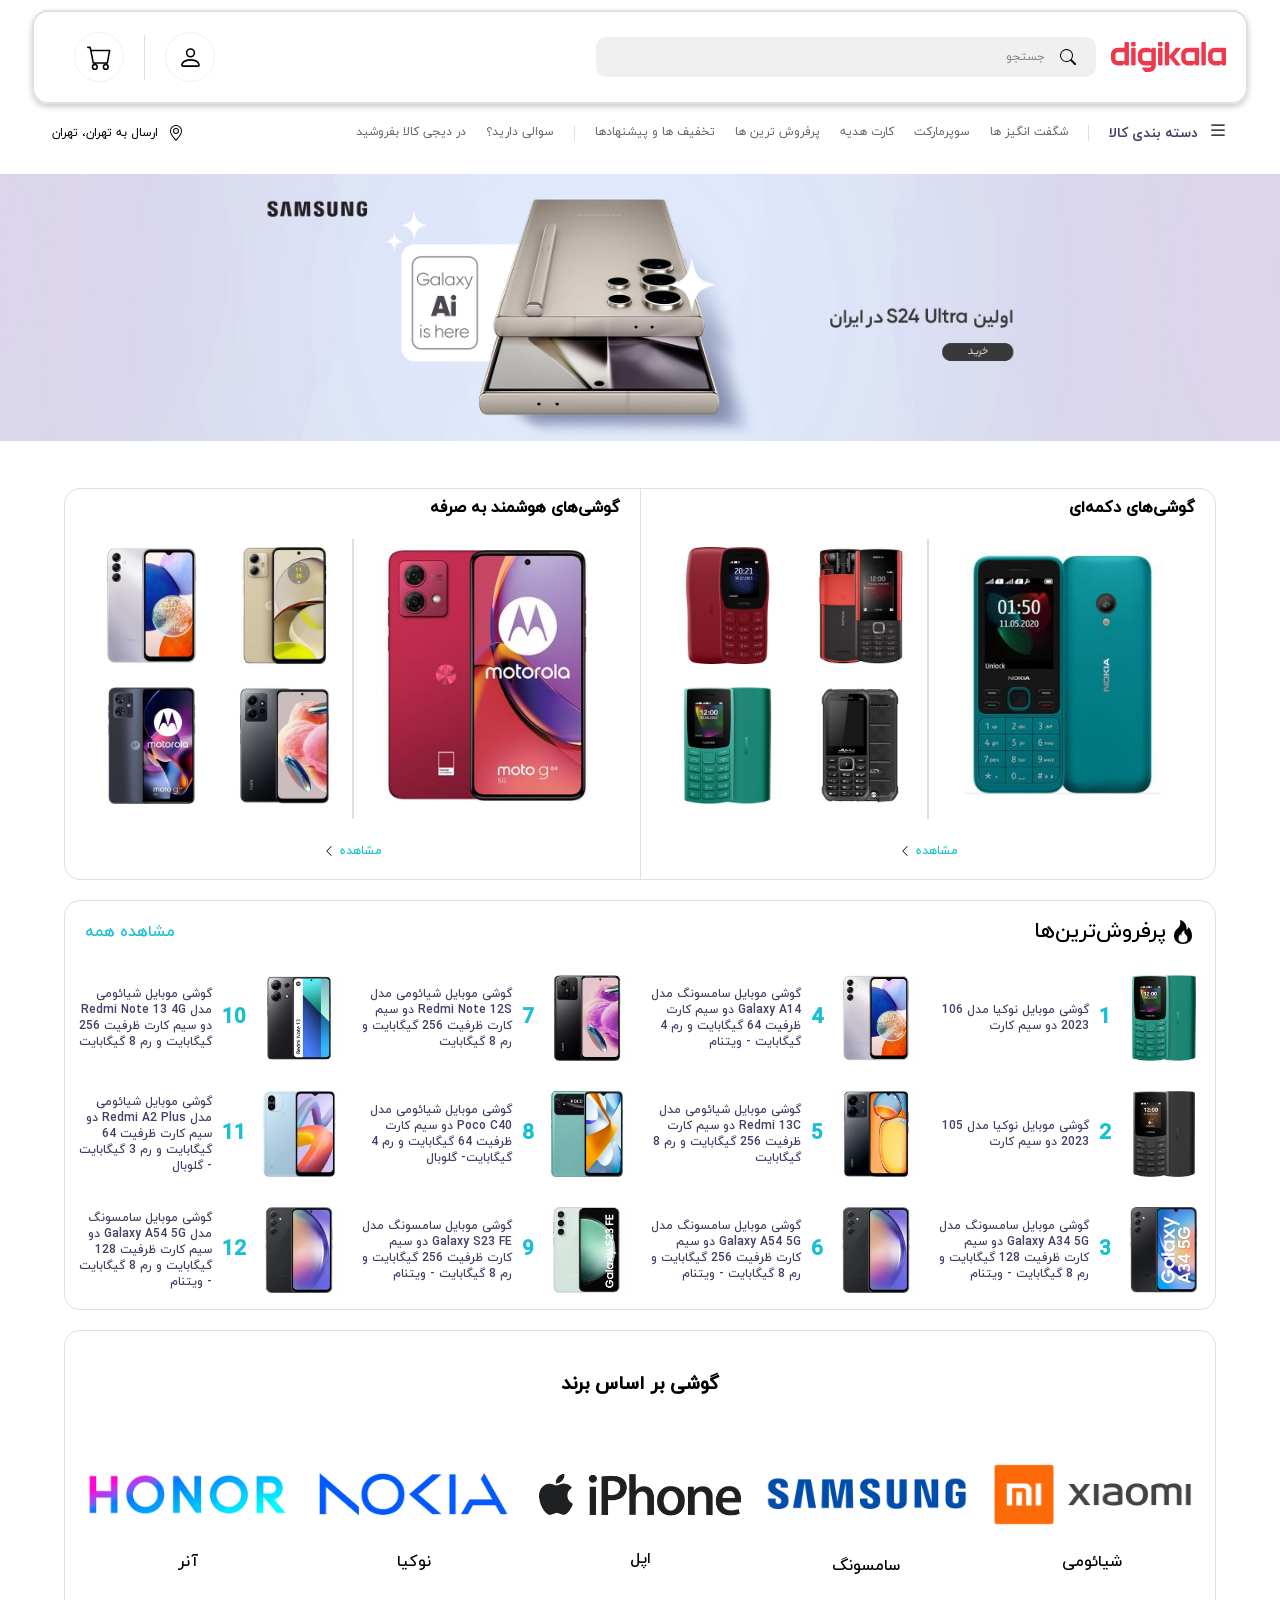
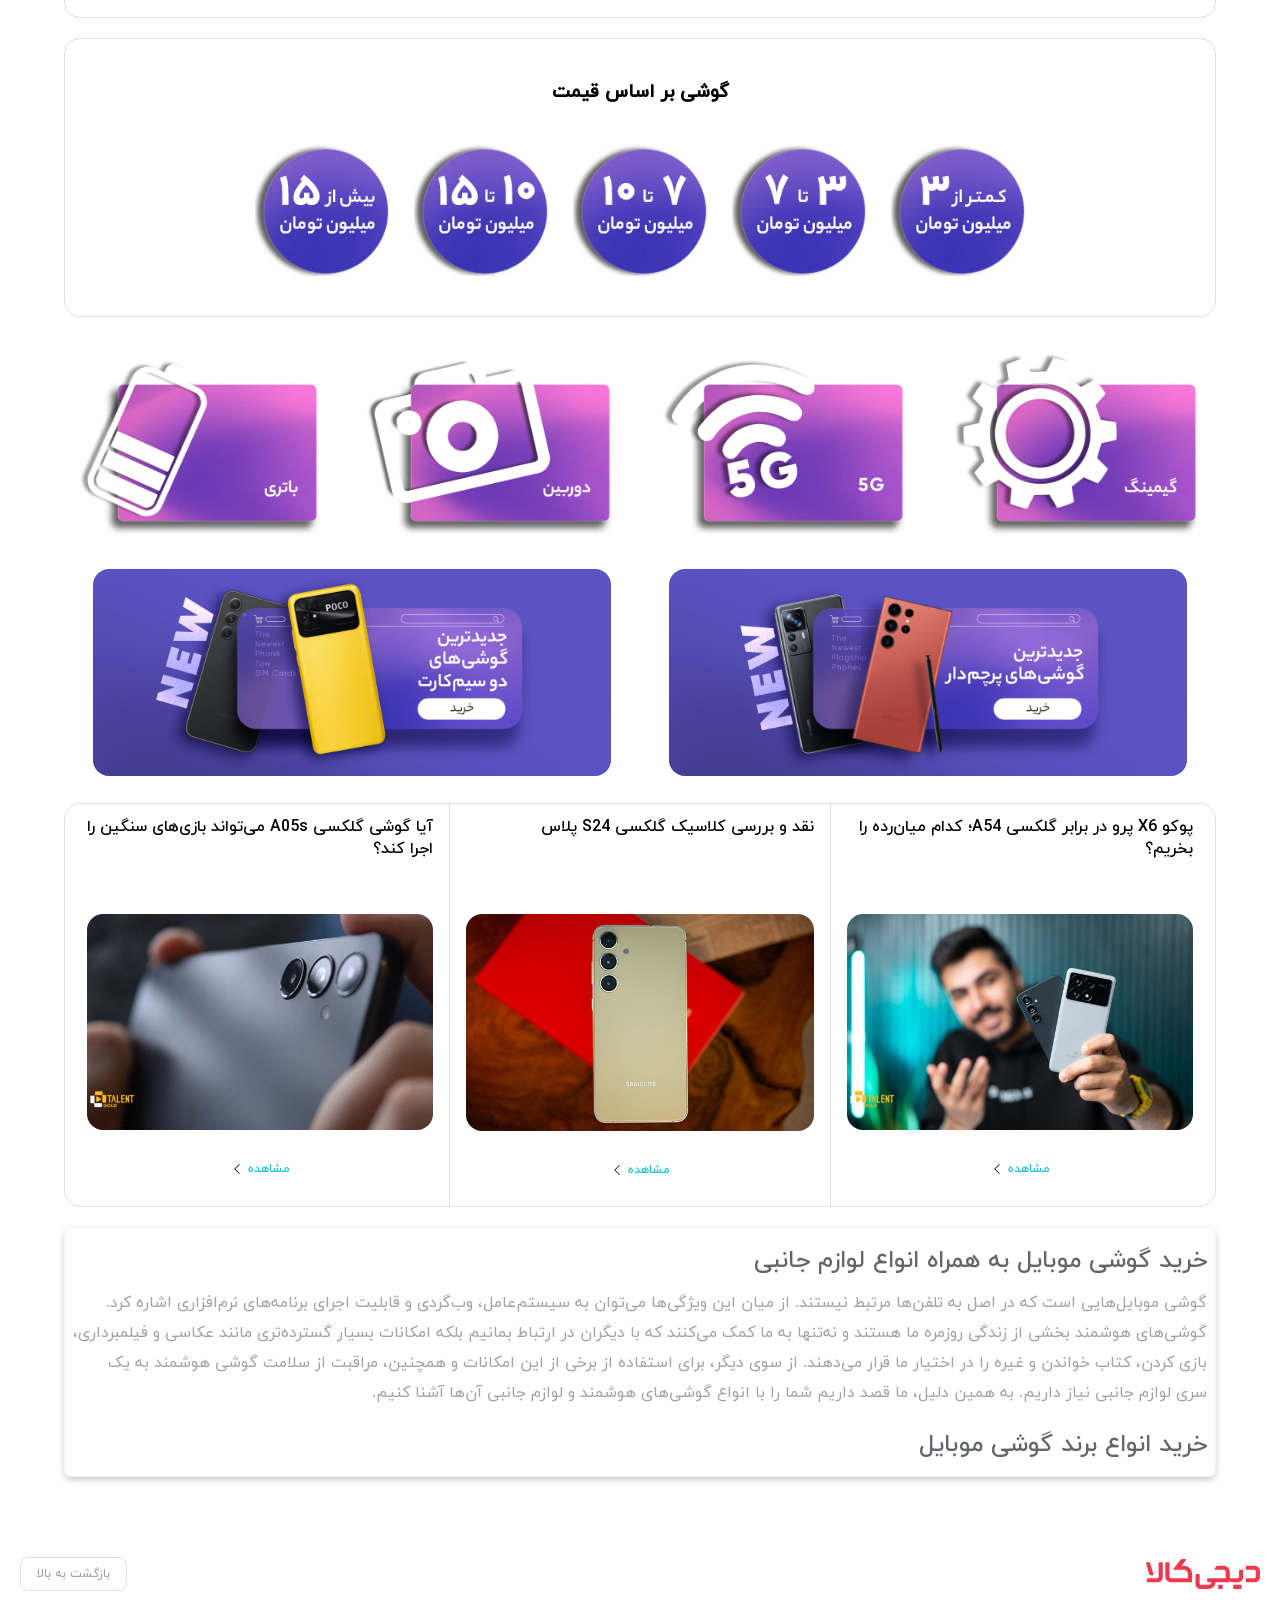
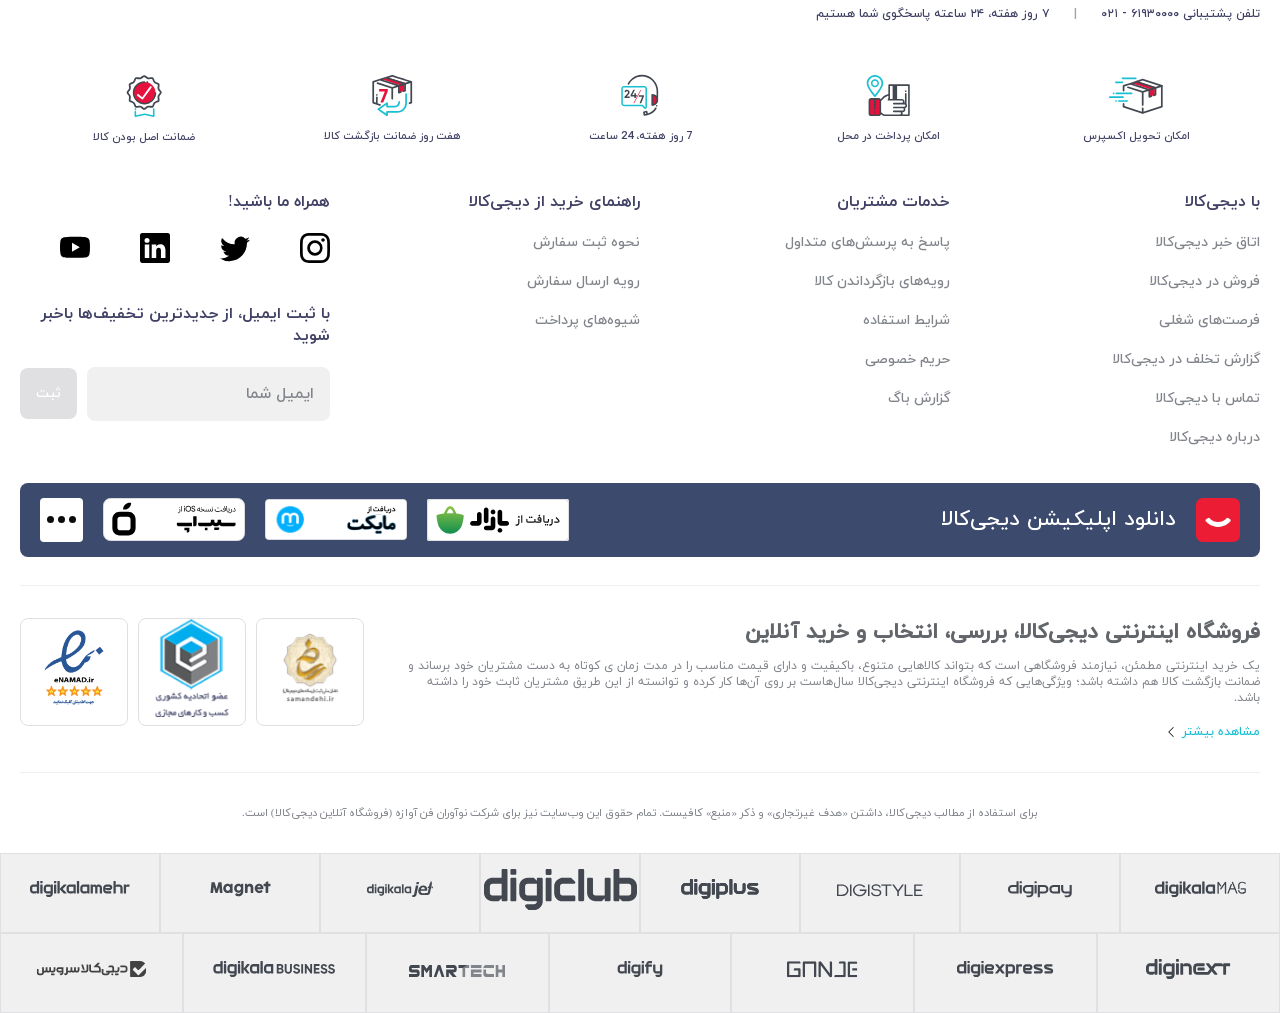
==== mobile.html @ 077147b7 "init" ====
<!DOCTYPE html>
<html lang="fa-IR" dir="rtl">
<head>
    <meta charset="UTF-8">
    <meta http-equiv="X-UA-Compatible" content="IE=edge">
    <meta name="viewport" content="width=device-width, initial-scale=1.0">
    <title>Mobile</title>
    <link rel="stylesheet" href="mobile-style.css">
</head>
<body>
    <!-- header -->
    <div class="header">
        <div class="header-top">
            <div class="header-top-right">
                <div class="header-top-right-logobox">
                    <img src="images/logo-banner/logo.svg" alt="">
                </div>
                <div class="header-top-right-searchbox">
                    <img src="images/icons/search.svg" alt="">
                    <span>جستجو</span>
                </div>
            </div>
            <div class="header-top-left">
                <a href="#">
                    <img src="images/icons/person.svg" alt="">
                    <span id="header-top-account">حساب</span>
                </a>
                <span></span>
                <a href="#">
                    <img src="images/icons/cart.svg" alt="">
                    <span id="header-top-cart">سبد</span>
                </a>
            </div>
        </div>

        <div class="header-bottom">
            <div class="header-bottom-right">
                <a href="#" id="header-grouping">
                    <div>
                        <img src="images/icons/list.svg" alt="">
                    </div>
                    دسته بندی کالا
                </a>
                <div class="line-divide"></div>
                <a href="#">شگفت انگیز ها</a>
                <a href="#">سوپرمارکت</a>
                <a href="#">کارت هدیه</a>
                <a href="#">پرفروش ترین ها</a>
                <a href="#">تخفیف ها و پیشنهادها</a>
                <div class="line-divide"></div>
                <a href="#">سوالی دارید؟</a>
                <a href="#">در دیجی کالا بفروشید</a>
                <div class="grouping-commodity-box">
                    <div class="grouping-commodity-right">
                        <a href="mobile-page/mobile.html" id="commodity-right">موبایل</a>
                        <a href="#">کالای دیجیتال</a>
                        <a href="#">خانه و آشپزخانه</a>
                        <a href="#">لوازم خانكى برقى</a>
                        <a href="#">مد وپوشاك</a>
                        <a href="#">زيبايى وسلامت</a>
                        <a href="#">كارت هديه</a>
                        <a href="#">كالاهاى سوپرماركتى</a>
                        <a href="#">كتاب، لوازم تحرير وهنر</a>
                        <a href="#">اسباب بازی، كودک و نوزاد</a>
                        <a href="#">ابزار آلات و تجهیزات</a>
                        <a href="#">خودرو و موتور سیکلت</a>
                        <a href="#">ورزش و سفر</a>
                        <a href="#">محصولات بومی و محلی</a>
                    </div>
                    <div class="grouping-commodity-left">
                        <a href="#" class="commodity-more">
                            همه محصولات موبایل
                            <img src="images/icons/chevron-left.svg" alt="">
                        </a>
                        <div class="commodity-full">
                            <div class="commodity-column">
                                <div class="commodity">
                                    <a href="#" class="commodity-title">
                                        برند های مختلف گوشی
                                        <img src="images/icons/chevron-left.svg" alt="">
                                    </a>
                                    <a href="#" class="commodity-caption">گوشی آیفون</a>
                                    <a href="#" class="commodity-caption">گوشی سامسونگ</a>
                                    <a href="#" class="commodity-caption">گوشی شیائومی</a>
                                    <a href="#" class="commodity-caption">گوشی نوکیا</a>
                                    <a href="#" class="commodity-caption">گوشی ریلمی</a>
                                    <a href="#" class="commodity-caption">گوشی آنر</a>
                                    <a href="#" class="commodity-caption">گوشی موتورولا</a>
                                    <a href="#" class="commodity-caption">گوشی ناتینگ فون</a>
                                    <a href="#" class="commodity-caption">گوشی جی پلاس</a>
                                    <a href="#" class="commodity-caption">گوشی هواوی</a>
                                    <a href="#" class="commodity-caption">گوشی جی ال ایکس</a>
                                    <a href="#" class="commodity-caption">گوشی داریا</a>
                                    <a href="#" class="commodity-caption">گوشی گوگل</a>
                                    <a href="#" class="commodity-caption">گوشی اوپو</a>
                                    <a href="#" class="commodity-caption">گوشی ارد</a>
                                    <a href="#" class="commodity-caption">گوشی وان پلاس</a>
                                    <a href="#" class="commodity-caption">گوشی رنسو</a>
                                </div>
                            </div>
                            <div class="commodity-column">
                                <div class="commodity">
                                    <a href="#" class="commodity-title">
                                        گوشی بر اساس قیمت
                                        <img src="images/icons/chevron-left.svg" alt="">
                                    </a>
                                    <a href="#" class="commodity-caption">گوشی موبایل ارزان</a>
                                    <a href="#" class="commodity-caption">گوشی موبایل قسطی</a>
                                    <a href="#" class="commodity-caption">گوشی تا 2 میلیون</a>
                                    <a href="#" class="commodity-caption">گوشی تا 5 میلیون</a>
                                    <a href="#" class="commodity-caption">گوشی تا 7 میلیون</a>
                                    <a href="#" class="commodity-caption">گوشی تا 15 میلیون</a>
                                    <a href="#" class="commodity-caption">گوشی بالای 15 میلیون</a>
                                </div>
                                <div class="commodity">
                                    <a href="#" class="commodity-title">
                                        گوشی بر اساس عملکرد
                                        <img src="images/icons/chevron-left.svg" alt="">
                                    </a>
                                    <a href="#" class="commodity-caption">گوشی گیمینگ</a>
                                    <a href="#" class="commodity-caption">گوشی 5G</a>
                                    <a href="#" class="commodity-caption">گوشی دکمه ای</a>
                                    <a href="#" class="commodity-caption">گوشی ضد آب</a>
                                    <a href="#" class="commodity-caption">گوشی مناسب عکاسی</a>
                                    <a href="#" class="commodity-caption">گوشی میان رده</a>
                                    <a href="#" class="commodity-caption">گوشی اقتصادی</a>
                                    <a href="#" class="commodity-caption">گوشی دانش آموزی</a>
                                    <a href="#" class="commodity-caption">گوشی پرچمدار</a>
                                    <a href="#" class="commodity-caption">گوشی دو سیمکارت</a>
                                </div>
                            </div>
                            <div class="commodity-column">
                                <div class="commodity">
                                    <a href="#" class="commodity-title">
                                        گوشی بر اساس حافظه داخلی
                                        <img src="images/icons/chevron-left.svg" alt="">
                                    </a>
                                    <a href="#" class="commodity-caption">گوشی تا  16 گیگابایت</a>
                                    <a href="#" class="commodity-caption">گوشی تا  32 گیگابایت</a>
                                    <a href="#" class="commodity-caption">گوشی تا  64 گیگابایت</a>
                                    <a href="#" class="commodity-caption">گوشی تا  128 گیگابایت</a>
                                    <a href="#" class="commodity-caption">گوشی تا  256 گیگابایت</a>
                                    <a href="#" class="commodity-caption">گوشی تا  1 ترابایت</a>
                                </div>
                                <div class="commodity">
                                    <a href="#" class="commodity-title">
                                        رزولوشن عکس
                                        <img src="images/icons/chevron-left.svg" alt="">
                                    </a>
                                    <a href="#" class="commodity-caption">گوشی تا  13 گیگابایت</a>
                                    <a href="#" class="commodity-caption">گوشی تا  16 گیگابایت</a>
                                    <a href="#" class="commodity-caption">گوشی تا  48 گیگابایت</a>
                                    <a href="#" class="commodity-caption">گوشی تا  64 گیگابایت</a>
                                    <a href="#" class="commodity-caption">گوشی تا  108 گیگابایت</a>
                                </div>
                            </div>
                        </div>
                    </div>
                </div>
            </div>
            <div class="header-bottom-left">
                <a href="#">
                    <img src="images/icons/geo-alt.svg" alt="">
                    <span>ارسال به تهران، تهران</span>
                </a>
            </div>
        </div>
    </div>
    <!-- top banner -->
    <div class="big-banner-box">
        <a href="#">
            <img src="mobile-images/banner-brands/banner.jpg" alt="">
        </a>
    </div>
    <!-- main content -->
    <div class="container">
        <div class="statistics-box">
            <div class="statistics statistics-right">
                <div class="statistics-title">
                    <h4>گوشی‌های دکمه‌ای</h4>
                </div>
                <div class="statistics-content">
                    <div class="statistics-full-item">
                        <a href="#" id="statistics-full-item">
                            <div class="statistics-items">
                                <img src="mobile-images/statistics/item1.jpg" alt="">
                            </div>
                        </a>
                    </div>
                    <div class="statistics-small-item">
                        <a href="#" id="statistics-small-item1">
                            <div class="statistics-items statistics-items-small-width">
                                <img src="mobile-images/statistics/item2.jpg" alt="">
                            </div>
                        </a>
                        <a href="#" id="statistics-small-item2">
                            <div class="statistics-items statistics-items-small-width">
                                <img src="mobile-images/statistics/item3.jpg" alt="">
                            </div>
                        </a>
                        <a href="#" id="statistics-small-item3">
                            <div class="statistics-items statistics-items-small-width">
                                <img src="mobile-images/statistics/item4.jpg" alt="">
                            </div>
                        </a>
                        <a href="#" id="statistics-small-item4">
                            <div class="statistics-items statistics-items-small-width">
                                <img src="mobile-images/statistics/item5.jpg" alt="">
                            </div>
                        </a>
                    </div>
                </div>
                <div class="seeall-box">
                    <a href="#">
                        مشاهده
                        <img src="images/icons/chevron-left.svg" alt="">
                    </a>
                </div>
            </div>
            <div class="statistics statistics-left">
                <div class="statistics-title">
                    <h4>گوشی‌های هوشمند به صرفه</h4>
                </div>
                <div class="statistics-content">
                    <div class="statistics-full-item">
                        <a href="#" id="statistics-full-item">
                            <div class="statistics-items">
                                <img src="mobile-images/statistics/item6.jpg" alt="">
                            </div>
                        </a>
                    </div>
                    <div class="statistics-small-item">
                        <a href="#" id="statistics-small-item1">
                            <div class="statistics-items statistics-items-small-width">
                                <img src="mobile-images/statistics/item7.jpg" alt="">
                            </div>
                        </a>
                        <a href="#" id="statistics-small-item2">
                            <div class="statistics-items statistics-items-small-width">
                                <img src="mobile-images/statistics/item8.jpg" alt="">
                            </div>
                        </a>
                        <a href="#" id="statistics-small-item3">
                            <div class="statistics-items statistics-items-small-width">
                                <img src="mobile-images/statistics/item9.jpg" alt="">
                            </div>
                        </a>
                        <a href="#" id="statistics-small-item4">
                            <div class="statistics-items statistics-items-small-width">
                                <img src="mobile-images/statistics/item10.jpg" alt="">
                            </div>
                        </a>
                    </div>
                </div>
                <div class="seeall-box">
                    <a href="#">
                        مشاهده
                        <img src="images/icons/chevron-left.svg" alt="">
                    </a>
                </div>
            </div>
        </div>

        <div class="onfire-box">
            <div class="onfire-top">
                <div class="onfire-title">
                    <img src="images/icons/fire.svg" alt="">
                    <p>پرفروش‌ترین‌ها</p>
                </div>
                <div class="onfire-seeall">
                    <a href="#">مشاهده همه</a>
                </div>
            </div>
            <div class="onfire-items-box">
                <div class="onfire-items-columns">
                    <div class="onfire-items">
                        <a href="products/product-nokia-2023-106.html">
                            <img src="mobile-images/onfire/item1.webp" alt="">
                            <span class="onfire-items-number"><b>1</b></span>
                            <span class="onfire-items-caption">گوشی موبایل نوکیا مدل 106 2023 دو سیم‌ کارت</span>
                        </a>
                    </div>
                    <div class="onfire-items">
                        <a href="products/product-nokia-2023-105.html">
                            <img src="mobile-images/onfire/item2.webp" alt="">
                            <span class="onfire-items-number"><b>2</b></span>
                            <span class="onfire-items-caption">گوشی موبایل نوکیا مدل 105 2023 دو سیم‌ کارت</span>
                        </a>
                    </div>
                    <div class="onfire-items">
                        <a href="products/product-galaxy-a34-5g.html">
                            <img src="mobile-images/onfire/item3.webp" alt="">
                            <span class="onfire-items-number"><b>3</b></span>
                            <span class="onfire-items-caption">گوشی موبایل سامسونگ مدل Galaxy A34 5G دو سیم کارت ظرفیت 128 گیگابایت و رم 8 گیگابایت - ویتنام</span>
                        </a>
                    </div>
                </div>
                <div class="onfire-items-columns">
                    <div class="onfire-items">
                        <a href="products/product-galaxy-a14.html">
                            <img src="mobile-images/onfire/item4.webp" alt="">
                            <span class="onfire-items-number"><b>4</b></span>
                            <span class="onfire-items-caption">گوشی موبایل سامسونگ مدل Galaxy A14 دو سیم کارت ظرفیت 64 گیگابایت و رم 4 گیگابایت - ویتنام</span>
                        </a>
                    </div>
                    <div class="onfire-items">
                        <a href="products/product-redmi-13c.html">
                            <img src="mobile-images/onfire/item5.webp" alt="">
                            <span class="onfire-items-number"><b>5</b></span>
                            <span class="onfire-items-caption">گوشی موبایل شیائومی مدل Redmi 13C دو سیم کارت ظرفیت 256 گیگابایت و رم 8 گیگابایت </span>
                        </a>
                    </div>
                    <div class="onfire-items">
                        <a href="products/product-galaxy-a54-5g.html">
                            <img src="mobile-images/onfire/item6.webp" alt="">
                            <span class="onfire-items-number"><b>6</b></span>
                            <span class="onfire-items-caption">گوشی موبایل سامسونگ مدل Galaxy A54 5G دو سیم کارت ظرفیت 256 گیگابایت و رم 8 گیگابایت - ویتنام</span>
                        </a>
                    </div>
                </div>
                <div class="onfire-items-columns">
                    <div class="onfire-items">
                        <a href="#">
                            <img src="mobile-images/onfire/item7.webp" alt="">
                            <span class="onfire-items-number"><b>7</b></span>
                            <span class="onfire-items-caption">گوشی موبایل شیائومی مدل Redmi Note 12S دو سیم کارت ظرفیت 256 گیگابایت و رم 8 گیگابایت</span>
                        </a>
                    </div>
                    <div class="onfire-items">
                        <a href="products/product-Redmi-Note-13-4G.html">
                            <img src="mobile-images/onfire/item8.webp" alt="">
                            <span class="onfire-items-number"><b>8</b></span>
                            <span class="onfire-items-caption">گوشی موبایل شیائومی مدل Poco C40 دو سیم کارت ظرفیت 64 گیگابایت و رم 4 گیگابایت- گلوبال</span>
                        </a>
                    </div>
                    <div class="onfire-items">
                        <a href="#">
                            <img src="mobile-images/onfire/item9.webp" alt="">
                            <span class="onfire-items-number"><b>9</b></span>
                            <span class="onfire-items-caption">گوشی موبایل سامسونگ مدل Galaxy S23 FE دو سیم کارت ظرفیت 256 گیگابایت و رم 8 گیگابایت - ویتنام</span>
                        </a>
                    </div>
                </div>
                <div class="onfire-items-columns">
                    <div class="onfire-items">
                        <a href="#">
                            <img src="mobile-images/onfire/item10.webp" alt="">
                            <span class="onfire-items-number"><b>10</b></span>
                            <span class="onfire-items-caption">گوشی موبایل شیائومی مدل Redmi Note 13 4G دو سیم کارت ظرفیت 256 گیگابایت و رم 8 گیگابایت</span>
                        </a>
                    </div>
                    <div class="onfire-items">
                        <a href="#">
                            <img src="mobile-images/onfire/item11.webp" alt="">
                            <span class="onfire-items-number"><b>11</b></span>
                            <span class="onfire-items-caption">گوشی موبایل شیائومی مدل Redmi A2 Plus دو سیم کارت ظرفیت 64 گیگابایت و رم 3 گیگابایت - گلوبال</span>
                        </a>
                    </div>
                    <div class="onfire-items">
                        <a href="#">
                            <img src="mobile-images/onfire/item12.webp" alt="">
                            <span class="onfire-items-number"><b>12</b></span>
                            <span class="onfire-items-caption">گوشی موبایل سامسونگ مدل Galaxy A54 5G دو سیم کارت ظرفیت 128 گیگابایت و رم 8 گیگابایت - ویتنام</span>
                        </a>
                    </div>
                </div>
            </div>
        </div>

        <div class="mobile-by">
            <div class="mb-title">
                <h3>گوشی بر اساس برند</h3>
            </div>
            <div class="mb-items-box">
                <div class="mb-items">
                    <a href="#">
                        <img src="mobile-images/mobile-by-brand/item1.png" alt="">
                        <p>شیائومی</p>
                    </a>
                </div>
                <div class="mb-items">
                    <a href="#">
                        <img src="mobile-images/mobile-by-brand/item2.png" alt="">
                        <p>سامسونگ</p>
                    </a>
                </div>
                <div class="mb-items">
                    <a href="#">
                        <img src="mobile-images/mobile-by-brand/item3.png" alt="">
                        <p>اپل</p>
                    </a>
                </div>
                <div class="mb-items">
                    <a href="#">
                        <img src="mobile-images/mobile-by-brand/item4.png" alt="">
                        <p>نوکیا</p>
                    </a>
                </div>
                <div class="mb-items">
                    <a href="#">
                        <img src="mobile-images/mobile-by-brand/item5.jpg" alt="">
                        <p>آنر</p>
                    </a>
                </div>
            </div>
        </div>

        <div class="mobile-by">
            <div class="mb-title">
                <h3>گوشی بر اساس قیمت</h3>
            </div>
            <div class="mb-items-box">
                <div class="mb-items mbp-items">
                    <a href="#">
                        <img src="mobile-images/mobile-by-price/item1.jpg" alt="">
                    </a>
                </div>
                <div class="mb-items mbp-items">
                    <a href="#">
                        <img src="mobile-images/mobile-by-price/item2.jpg" alt="">
                    </a>
                </div>
                <div class="mb-items mbp-items">
                    <a href="#">
                        <img src="mobile-images/mobile-by-price/item3.jpg" alt="">
                    </a>
                </div>
                <div class="mb-items mbp-items">
                    <a href="#">
                        <img src="mobile-images/mobile-by-price/item4.jpg" alt="">
                    </a>
                </div>
                <div class="mb-items mbp-items">
                    <a href="#">
                        <img src="mobile-images/mobile-by-price/item5.jpg" alt="">
                    </a>
                </div>
            </div>
        </div>

        <div class="mobile-by-property">
            <a href="#">
                <img src="mobile-images/mobile-by-property/item1.jpg" alt="">
            </a>
            <a href="#">
                <img src="mobile-images/mobile-by-property/item2.jpg" alt="">
            </a>
            <a href="#">
                <img src="mobile-images/mobile-by-property/item3.jpg" alt="">
            </a>
            <a href="#">
                <img src="mobile-images/mobile-by-property/item4.jpg" alt="">
            </a>
        </div>  

        <div class="medium-banner-box">
            <a href="#" class="medium-banner" id="medium-banner1">
                <div>
                    <img src="mobile-images/banner-brands/medium-banner1.jpg" alt="">
                </div>
            </a>
            <a href="#" class="medium-banner" id="medium-banner2">
                <div>
                    <img src="mobile-images/banner-brands/medium-banner2.jpg" alt="">
                </div>
            </a>
        </div>

        <div class="video-box">
            <div class="video-column video-column-right">
                <div class="video-title">
                    <p>پوکو X6 پرو در برابر گلکسی A54؛ کدام میان‌رده را بخریم؟</p>
                </div>
                <div class="video">
                    <a href="#">
                        <img src="mobile-images/banner-brands/small-banner1.jpg" alt="">
                    </a>
                </div>
                <div class="seeall-box">
                    <a href="#">
                        مشاهده
                        <img src="images/icons/chevron-left.svg" alt="">
                    </a>
                </div>
            </div>
            <div class="video-column">
                <div class="video-title">
                    <p>نقد و بررسی کلاسیک گلکسی S24 پلاس</p>
                </div>
                <div class="video">
                    <a href="#">
                        <img src="mobile-images/banner-brands/small-banner2.jpg" alt="">
                    </a>
                </div>
                <div class="seeall-box">
                    <a href="#">
                        مشاهده
                        <img src="images/icons/chevron-left.svg" alt="">
                    </a>
                </div>
            </div>
            <div class="video-column video-column-left">
                <div class="video-title">
                    <p>آیا گوشی گلکسی A05s می‌تواند بازی‌های سنگین را اجرا کند؟</p>
                </div>
                <div class="video">
                    <a href="#">
                        <img src="mobile-images/banner-brands/small-banner3.jpg" alt="">
                    </a>
                </div>
                <div class="seeall-box">
                    <a href="#">
                        مشاهده
                        <img src="images/icons/chevron-left.svg" alt="">
                    </a>
                </div>
            </div>
        </div>

        <div class="buy-mobile-tip">
            <h2>خرید گوشی موبایل به همراه انواع لوازم جانبی</h2>
            <p>گوشی موبایل‌هایی است که در اصل به تلفن‌ها مرتبط نیستند. از میان این ویژگی‌ها می‌توان به سیستم‌عامل، وب‌گردی و قابلیت اجرای برنامه‌های نرم‌افزاری اشاره کرد. گوشی‌های هوشمند بخشی از زندگی روزمره ما هستند و نه‌تنها به ما کمک می‌کنند که با دیگران در ارتباط بمانیم بلکه امکانات بسیار گسترده‌تری مانند عکاسی و فیلمبرداری، بازی کردن، کتاب خواندن و غیره را در اختیار ما قرار می‌دهند. از سوی دیگر، برای استفاده از برخی از این امکانات و همچنین، مراقبت از سلامت گوشی هوشمند به یک سری لوازم جانبی نیاز داریم. به همین دلیل، ما قصد داریم شما را با انواع گوشی‌های هوشمند و لوازم جانبی آن‌ها آشنا کنیم.</p>
            <h2>خرید انواع برند گوشی موبایل</h2>
            <p>برندهای بسیار معروف گوشی‌های هوشمند شامل آیفون، سامسونگ ، شیائومی ، هوآوی ، وان پلاس ، ردمی، اوپو، موبایل پیکسل گوگل، سونی، نوکیا، موتورولا، ال جی، ریلمی و گوشی آنر می‌شوند. بااین‌حال، فهرست برندهای گوشی‌های هوشمند تنها به این موارد محدود نمی‌شود.</p>
            <h2>خرید گوشی موبایل بر اساس قیمت</h2>
            <p>طبیعتا هرچقدر بودجه‌ای که برای خرید گوشی موبایل هوشمند در نظر می‌گیرید بیشتر باشد، امکان اینکه بتوانید یک گوشی باکیفیت تهیه کنید بیشتر می‌شود. بااین‌حال، این بدین معنی نیست که با بودجه کم اصلا امکان خرید موبایل را ندارید. قیمت موبایل با توجه به امکانات آن متفاوت است. برای مثال، ممکن است تعجب کنید اما در حال حاضر در مرجع موبایل، گوشی تا 2 میلیون تومان نیز در دسترس است که این موارد، گوشی ساده و ارزان محسوب می‌شوند.

                از سوی دیگر، وقتی بودجه خود را افزایش می‌دهید و برای مثال، می‌خواهید گوشی تا 5 میلیون یا گوشی تا 7 میلیون تومان تهیه کنید، احتمال اینکه بتوانید در بازار موبایل یک تلفن همراه از برندهای معروف مثل موبایل هواوی، موبایل شیائومی و موبایل های سامسونگ تهیه کنید افزایش می‌یابد. هرچند که میتوانید خرید اقساطی گوشی را هم به عنوان یک انتخاب در نظر بگیرید. قیمت موبایل سامسونگ a51 نیز در همین محدوده است. بااین‌حال، برای خرید گوشی‌های پرچم‌دار برندها لازم است محدوده بودجه را گوشی تا 15 میلیون تومان یا گوشی 15 تا 30 میلیون در نظر بگیرید. در این شرایط، برخی خرید موبایل قسطی یا موبایل دست دوم از موبایل فروشی تهران را در نظر می‌گیرند.
                
                قیمت گوشی بر اساس رم دستگاه نیز متفاوت باشد که گوشی‌ها دارای رم با ظرفیت 2، 3، 4، 6، 8 و 12 هستند. هرچه رم گوشی بالاتر باشد، عملکرد دستگاه سریع‌تر است. اگر به دنبال گوشی موبایل با رم مناسب هستید، موبایل 6 رام مانند موبایل پوکو x3 پرو می‌تواند انتخاب خوبی برای شما باشد.</p>
            <h2>خرید گوشی موبایل بر اساس حافظه داخلی</h2>
            <p>قیمت گوشی موبایل در موبایل فروشی می‌تواند بر اساس حافظه داخلی نیز متفاوت باشد. طبیعتا هرچقدر بودجه بیشتری را در نظر بگیرید، حافظه داخلی گوشی نیز می‌تواند افزایش یابد. بااین‌حال، این بدین معنی نیست که حتما باید گوشی تا 256 گیگابایت یا بالاتر در نظر بگیرید.

                گاهی اوقات ممکن است یک گوشی تا 16 گیگابایت یا گوشی تا 32 گیگابایت نیز برای شما کافی باشد اما درهرصورت، اگر می‌خواهید از گوشی خود برای عکاسی و فیلمبرداری استفاده کنید حتما مهم است که ظرفیت‌های بالاتر مثل گوشی تا 64 گیگابایت یا گوشی تا 128 گیگابایت و بالاتر را در نظر بگیرید.</p>
            <h2>خرید گوشی موبایل با توجه به دوربین</h2>
            <p>تلفن‌های همراه علاوه بر دوربین سلفی معمولا دارای لنز اصلی، لنز فوق‌عریض، لنز تله فوتو و سنسور تشخیص عمق هستند. اگرچه وجود سه مورد آخر بسته به مدل گوشی متفاوت است اما همه گوشی‌های هوشمند، دوربین اصلی را دارند که کیفیت آن بر اساس تعداد پیکسل‌های سنسور مشخص می‌شود و به چند دسته 13، 16، 32، 48، 64 و 108 مگاپیکسلی تقسیم می‌شود. اگر می‌خواهید گوشی حرفه‌ای برای عکاسی تهیه کنید، خرید اقساطی گوشی  نیز می‌تواند برای شما مناسب باشد.</p>
            <h2>انواع گوشی بر اساس سیستم عامل</h2>
            <p>اگرچه دو سیستم‌عامل بسیار شناخته‌شده برای گوشی‌های هوشمند شامل Android (اندروید) و IOS می‌شوند اما سیستم‌عامل‌های دیگری نیز برای گوشی‌های هوشمند وجود دارد که سایر سیستم‌عامل‌ها شامل Windows Phone  (ویندوز فون)، BlackBerry  (بلک بری)، Bada (بادا) و غیره می‌شوند. دانلودر موبایل نیز می‌تواند بر اساس سیستم‌عامل گوشی متفاوت باشد.</p>
            <h2>خرید انواع گوشی بر اساس کاربری</h2>
            <p>یکی از اولین و مهم‌ترین فاکتورهایی که لازم است در هنگام خرید گوشی در نظر بگیرید، کاربری آن است. برای مثال، برخی از گوشی‌ها، گوشی های اقتصادی محسوب می‌شوند و تنها برای انجام کارهای ابتدایی و ساده مفید هستند. از سوی دیگر، گوشی میان رده گوشی‌ای است که اگرچه قیمت مقرون‌به‌صرفه‌ای دارد اما تلاش شده است که مهم‌ترین و ضروری‌ترین ویژگی‌های یک گوشی هوشمند برای آن در نظر گرفته شود.

                از میان گوشی‌های میان رده می‌توان به موبایل A51 ، سامسونگ A52 ، موبایل a8 ، موبایل A72 ، سامسونگ A12 ، موبایل سامسونگ A32 ، موبایل پوکو X3 ، موبایل ردمی   نوت ۱۰ ، موبایل A21 ، موبایل شیائومی نوت 9 و غیره می‌شوند. سایر گوشی‌ها شامل گوشی دانش‌آموزی، گوشی موبایل گیمینگ و غیره می‌شوند.</p>
        </div>

    </div>
    <!-- footer -->
    <div class="footer-container">
        <div class="backtotop-box">
            <div class="backtotop-icon">
                <img src="images/logo-banner/digi.svg" alt="">
            </div>
            <div class="backtotop-btn">
                <a href="#">بازگشت به بالا</a>
            </div>
        </div>

        <div class="digikala-info">
            <span>تلفن پشتیبانی ۶۱۹۳۰۰۰۰ - ۰۲۱</span>
            <div>|</div>
            <span>۷ روز هفته، ۲۴ ساعته پاسخگوی شما هستیم</span>
        </div>

        <div class="digikala-options-box">
            <a href="#" class="dk-options">
                <img src="images/icons/express-delivery.svg" alt="">
                امکان تحویل اکسپرس
            </a>
            <a href="#" class="dk-options">
                <img src="images/icons/cash-on-delivery.svg" alt="">
                امکان پرداخت در محل
            </a>
            <a href="#" class="dk-options">
                <img src="images/icons/support.svg" alt="">
                7 روز هفته، 24 ساعت
            </a>
            <a href="#" class="dk-options">
                <img src="images/icons/days-return.svg" alt="">
                هفت روز ضمانت بازگشت کالا
            </a>
            <a href="#" class="dk-options">
                <img src="images/icons/original-products.svg" alt="">
                ضمانت اصل بودن کالا
            </a>
        </div>

        <div class="footer-lists-box">
            <div class="footer-lists">
                <p>با دیجی‌کالا</p>
                <a href="#">اتاق خبر دیجی‌کالا</a>
                <a href="#">فروش در دیجی‌کالا</a>
                <a href="#">فرصت‌های شغلی</a>
                <a href="#">گزارش تخلف در دیجی‌کالا</a>
                <a href="#">تماس با دیجی‌کالا</a>
                <a href="#">درباره دیجی‌کالا</a>
            </div>
            <div class="footer-lists">
                <p>خدمات مشتریان</p>
                <a href="#">پاسخ به پرسش‌های متداول</a>
                <a href="#">رویه‌های بازگرداندن کالا</a>
                <a href="#">شرایط استفاده</a>
                <a href="#">حریم خصوصی</a>
                <a href="#">گزارش باگ</a>
            </div>
            <div class="footer-lists">
                <p>راهنمای خرید از دیجی‌کالا</p>
                <a href="#">نحوه ثبت سفارش</a>
                <a href="#">رویه ارسال سفارش</a>
                <a href="#">شیوه‌های پرداخت</a>
            </div>
            <div class="footer-lists">
                <p>همراه ما باشید!</p>
                <div class="social-media-box">
                    <div class="social-media">
                        <img src="images/icons/instagram.svg" alt="">
                    </div>
                    <div class="social-media">
                        <img src="images/icons/twitter.svg" alt="">
                    </div>
                    <div class="social-media">
                        <img src="images/icons/linkedin.svg" alt="">
                    </div>
                    <div class="social-media">
                        <img src="images/icons/youtube.svg" alt="">
                    </div>
                </div>
                <p>با ثبت ایمیل، از جدید‌ترین تخفیف‌ها با‌خبر شوید</p>
                <div class="form-box">
                    <div class="form-field">
                        <span>ایمیل شما</span>
                    </div>
                    <div class="form-btn">
                        <a href="#">ثبت</a>
                    </div>
                </div>
            </div>
        </div>

        <div class="app-box">
            <div class="app-right">
                <div class="app-right-icon">
                    <img src="images/logo-banner/footerlogo2.webp" alt="">
                </div>
                <div class="app-right-text">
                    <span>دانلود اپلیکیشن دیجی‌کالا</span>
                </div>
            </div>
            <div class="app-left">
                <div class="app">
                    <a href="#">
                        <img src="images/digikalaapp-licence/coffe-bazzar.svg" alt="">
                    </a>
                </div>
                <div class="app">
                    <a href="#">
                        <img src="images/digikalaapp-licence/myket.svg" alt="">
                    </a>
                </div>
                <div class="app">
                    <a href="#">
                        <img src="images/digikalaapp-licence/sib-app.svg" alt="">
                    </a>
                </div>
                <div class="app-more">
                    <div></div>
                    <div></div>
                    <div></div>
                </div>
            </div>
        </div>

        <div class="license-box">
            <div class="license-right">
                <div class="license-title">
                    <h2>فروشگاه اینترنتی دیجی‌کالا، بررسی، انتخاب و خرید آنلاین</h2>
                </div>
                <div class="license-caption">
                    <p>یک  خرید اینترنتی مطمئن، نیازمند فروشگاهی است که بتواند کالاهایی متنوع، باکیفیت و دارای قیمت مناسب را در مدت زمان ی کوتاه به دست مشتریان خود برساند و ضمانت بازگشت کالا هم داشته باشد؛ ویژگی‌هایی که فروشگاه اینترنتی دیجی‌کالا سال‌هاست بر روی آن‌ها کار کرده و توانسته از این طریق مشتریان ثابت خود را داشته باشد.</p>
                </div>
                <div class="license-more">
                    <span>مشاهده بیشتر</span>
                    <img src="images/icons/chevron-left.svg" alt="">
                </div>
            </div>
            <div class="license-left">
                <div class="license">
                    <a href="#">
                        <img src="images/digikalaapp-licence/rezi.webp" alt="">
                    </a>
                </div>
                <div class="license">
                    <a href="#">
                        <img src="images/digikalaapp-licence/kasbokar.webp" alt="">
                    </a>
                </div>
                <div class="license">
                    <a href="#">
                        <img src="images/digikalaapp-licence/namad.png" alt="">
                    </a>
                </div>
            </div>
        </div>

        <div class="copywrite">
            برای استفاده از مطالب دیجی‌کالا، داشتن «هدف غیرتجاری» و ذکر «منبع» کافیست. تمام حقوق اين وب‌سايت نیز برای شرکت نوآوران فن آوازه (فروشگاه آنلاین دیجی‌کالا) است.
        </div>
    </div>
    <!-- sponsors -->
    <div class="sponsors-box">
        <div class="sponsors-top">
            <div class="sponsor">
                <a href="#">
                    <img src="images/footerlogoes/digimag.svg" alt="">
                </a>
            </div>
            <div class="sponsor">
                <a href="#">
                    <img src="images/footerlogoes/digipay.svg" alt="">
                </a>
            </div>
            <div class="sponsor">
                <a href="#">
                    <img src="images/footerlogoes/digistyle.svg" alt="">
                </a>
            </div>
            <div class="sponsor">
                <a href="#">
                    <img src="images/footerlogoes/digiplus.svg" alt="">
                </a>
            </div>
            <div class="sponsor">
                <a href="#">
                    <img src="images/footerlogoes/digiclub.svg" alt="">
                </a>
            </div>
            <div class="sponsor">
                <a href="#">
                    <img src="images/footerlogoes/jet.svg" alt="">
                </a>
            </div>
            <div class="sponsor">
                <a href="#">
                    <img src="images/footerlogoes/magnet.svg" alt="">
                </a>
            </div>
            <div class="sponsor">
                <a href="#">
                    <img src="images/footerlogoes/digiMehr.svg" alt="">
                </a>
            </div>
        </div>
        <div class="sponsors-bottom">
            <div class="sponsor">
                <a href="#">
                    <img src="images/footerlogoes/diginext.svg" alt="">
                </a>
            </div>
            <div class="sponsor">
                <a href="#">
                    <img src="images/footerlogoes/digiexpress.svg" alt="">
                </a>
            </div>
            <div class="sponsor">
                <a href="#">
                    <img src="images/footerlogoes/ganjeh.svg" alt="">
                </a>
            </div>
            <div class="sponsor">
                <a href="#">
                    <img src="images/footerlogoes/digify.svg" alt="">
                </a>
            </div>
            <div class="sponsor">
                <a href="#">
                    <img src="images/footerlogoes/smartech.svg" alt="">
                </a>
            </div>
            <div class="sponsor">
                <a href="#">
                    <img src="images/footerlogoes/digikala-business.svg" alt="">
                </a>
            </div>
            <div class="sponsor">
                <a href="#">
                    <img src="images/footerlogoes/digikala-service.svg" alt="">
                </a>
            </div>
        </div>
    </div>
    <!-- this web was design by MRTech -->
</body>
</html>
---- mobile-style.css ----
@font-face {
    font-family: "IY-extrabold";
    src: url(fonts/iranyekanwebextrabold.9346e9a2.woff);
}

@font-face {
    font-family: "IY-bold";
    src: url(fonts/iranyekanwebbold.cfb6e26c.woff2);
}

@font-face {
    font-family: "IY-medium";
    src: url(fonts/iranyekanwebmedium.2d4f96e5.woff);
}

@font-face {
    font-family: "IY-regular";
    src: url(fonts/iranyekanwebregular.e31c09af.woff2);
}

* {
    box-sizing: border-box;
    padding: 0;
    margin: 0;
}

body {
    font-family: "IY-medium";
    padding-top: 120px;
}

a {
    text-decoration: none;
    color: inherit;
    display: inline-block;
}

.header {
    margin-bottom: 10px;
    width: 100%;
    display: flex;
    flex-direction: column;
    justify-content: center;
    align-items: center;
}

.header-top {
    margin-top: 10px;
    width: 95%;
    display: flex;
    justify-content: space-between;
    align-items: center;
    padding: 20px;
    position: fixed;
    top: 0;
    border: 2px solid #e0e0e2;
    border-radius: 16px;
    backdrop-filter: blur(50px);
    z-index: 10;
    box-shadow: 0px 3px 6px 0px rgba(0, 0, 0, 0.2);
    transition: 250ms;
}

.header-top:hover {
    background-color: rgba(255, 255, 255, 0.426);
    backdrop-filter: blur(70px);
    box-shadow: 0px 3px 6px 0px rgba(0, 0, 0, 0.4);
}

.header-top-right {
    display: flex;
    justify-content: flex-start;
    align-items: center;
    gap: 15px;
}

.header-top-right-logobox {
    display: flex;
    justify-content: center;
    align-items: center;
}

.header-top-right-searchbox {
    width: 500px;
    display: flex;
    justify-content: flex-start;
    align-items: center;
    gap: 15px;
    font-family: "IY-regular";
    font-size: 12px;
    background-color: #f0f0f1;
    color: #81858b;
    padding: 12px 20px;
    border-radius: 10px;
}

.header-top-left {
    display: flex;
    justify-content: space-between;
    align-items: center;
}

.header-top-left a {
    width: 50px;
    height: 50px;
    padding: 10px;
    background-color: #fff;
    border-radius: 50%;
    display: flex;
    justify-content: center;
    align-items: center;
    margin: 0 20px;
    border: 1px solid #f0f0f1;
    transition: 250ms;
}

.header-top-left a:hover {
    background-color: #f0f0f1;
    transform: translateY(-5px);
}

.header-top-left a:hover #header-top-account  {
    opacity: 100%;
    transform: translateY(35px);
}

.header-top-left a:hover #header-top-cart  {
    opacity: 100%;
    transform: translateY(35px);
}

.header-top-left img {
    width: 25px;
}

.header-top-left > span {
    width: 1px;
    height: 45px;
    background-color: #e0e0e2;
}

.header-top-left > a > span {
    position: absolute;
    opacity: 0%;
    transition: 250ms;
}

.header-bottom {
    width: 95%;
    display: flex;
    justify-content: space-between;
    align-items: center;
    font-family: "IY-regular";
    font-size: 12px;
    padding: 0 20px 10px;
}

.header-bottom-right {
    color: #62666b;
    display: flex;
    justify-content: space-between;
    align-items: center;
    gap: 20px;
    position: relative;
}

.header-bottom-right > a {
    padding-bottom: 8px;
    display: flex;
    justify-content: center;
    align-items: center;
    border-bottom: 2px solid #fff;
    transition: 250ms;
}

.header-bottom-right > a:hover {
    border-bottom-color:#e6123d;
}

.header-bottom-right .line-divide {
    width: 1px;
    height: 16px;
    background-color: #e0e0e2;
    margin-bottom: 8px;
}

#header-grouping {
    color: #3f4064;
    border-bottom: 0 solid #fff;
    font-family: "IY-bold";
    font-size: 14px;
    gap: 10px;
}

#header-grouping:hover ~ .grouping-commodity-box{
    display: flex;
}

.grouping-commodity-box:hover {
    display: flex;
}

#header-grouping img {
    width: 20px;
}

.header-bottom-left a {
    padding-bottom: 8px;
    display: flex;
    justify-content: center;
    align-items: center;
    gap: 10px;
}

.grouping-commodity-box {
    width: 100%;
    height: 400px;
    display: none;
    justify-content: flex-start;
    align-items: stretch;
    background-color: #fff;
    border-radius: 8px;
    box-shadow: 0 3px 6px 0 rgba(0, 0, 0, 0.4);
    position: absolute;
    top: 30px;
    right: 0;
    transition: 250ms;
}

.grouping-commodity-right {
    direction: ltr;
    width: 30%;
    display: flex;
    flex-direction: column;
    justify-content: flex-start;
    align-items: flex-start;
    background-color: #f0f0f1;
    overflow-y: scroll;
}

.grouping-commodity-right a {
    direction: rtl;
    width: 100%;
    padding: 12px 8px;
    color: #000;
    border: none;
    justify-content: flex-start;
}

#commodity-right {
    color: #e6123d;
    background-color: #fff;
}

.grouping-commodity-left {
    direction: ltr;
    width: 70%;
    display: flex;
    flex-direction: column;
    justify-content: flex-start;
    align-items: flex-start;
    padding: 20px;
    overflow-y: scroll;
}

.grouping-commodity-left div {
    direction: rtl;
}

.grouping-commodity-left img {
    width: 11px;
}

.grouping-commodity-left > a {
    direction: rtl;
    width: 100%;
    border: none;
    color: #000;
    justify-content: flex-start;
    padding: 0;
}

.commodity-more {
    margin-bottom: 20px;
    color: #008eb2 !important;
    font-size: 11px;
    border-color: #fff !important;
    display: flex;
    justify-content: flex-start;
    align-items: center;
    gap: 8px;
}

.commodity-full {
    width: 100%;
    display: flex;
    justify-content: flex-start;
    align-items: flex-start;
}

.commodity-column {
    width: 34%;
    display: flex;
    flex-direction: column;
    justify-content: flex-start;
    align-items: flex-start;
    gap: 10px;
}

.commodity {
    width: 100%;
    direction: rtl;
    display: flex;
    flex-direction: column;
    justify-content: flex-start;
    align-items: flex-start;
    gap: 10px;
}

.commodity-title {
    width: 100%;
    width: 100%;
    display: flex;
    justify-content: flex-start;
    align-items: center;
    gap: 8px;
    color: #000;
    border-right: 2px solid #e6123d;
    padding-right: 10px;
}

.commodity-title:hover,
.commodity-caption:hover {
    color: #e6123d;
}

.commodity-caption {
    width: 100%;
    font-size: 11px;
    color: #81858b;
    padding: 5px 0;
}

.big-banner-box {
    margin-bottom: 40px;
    overflow: hidden;
    max-height: 315.16px;
}

.big-banner-box:hover img {
    transform: scale(1.1);
}

.big-banner-box img {
    width: 100%;
    transition: 250ms;
}

.container {
    width: 90%;
    margin: auto;
    display: flex;
    flex-direction: column;
    justify-content: center;
    align-items: center;
    gap: 20px;
}

.statistics-box {
    width: 100%;
    display: flex;
    justify-content: center;
    align-items: center;
    border: 1px solid #e0e0e2;
    border-radius: 16px;
}

.statistics {
    width: 50%;
    display: flex;
    flex-direction: column;
    justify-content: center;
    align-items: stretch;
    gap: 20px;
    padding: 8px 20px;
}

.statistics img {
    width: 100%;
}

.statistics-right {
    border-left: 1px solid #e0e0e2;
}

.statistics-small-item {
    border-radius: 1px solid #e0e0e2;
}

.statistics-content {
    display: flex;
    justify-content: center;
    align-items: stretch;
}

.statistics-items {
    padding: 8px;
}

.statistics-full-item {
    width: 50%;
    display: flex;
    justify-content: center;
    align-items: center;
    border-left: 1px solid #e0e0e2;
}

.statistics-small-item {
    width: 50%;
    display: flex;
    flex-wrap: wrap;
    justify-content: center;
    align-items: center;
    border-right: 1px solid #e0e0e2;
}

.statistics-full-item > a {
    transition: 250ms;
}

.statistics-small-item > a {
    width: 50%;
    transition: 250ms;
}

.statistics-small-item img {
    width: 100%;
}

#statistics-full-item:hover {
    transform: scale(0.9);
}

#statistics-small-item1:hover,
#statistics-small-item2:hover,
#statistics-small-item3:hover,
#statistics-small-item4:hover {
    transform: scale(0.9);
}

.seeall-box {
    width: 100%;
    margin: 4px 0 12px;
    font-size: 12px;
    color: #19bfd3;
    display: flex;
    justify-content: center;
    align-items: center;
}

.seeall-box a {
    display: flex;
    justify-content: center;
    align-items: center;
    gap: 5px;
    transition: 250ms;
}

.seeall-box a:hover{
    gap: 10px;
}

.seeall-box img {
    width: 12px;
}

.statistics-seeall-box a img {
    width: 10px;
}

.onfire-box {
    width: 100%;
    padding: 16px 0;
    display: flex;
    flex-direction: column;
    justify-content: center;
    align-items: center;
    border: 1px solid #e0e0e2;
    border-radius: 16px;
    gap: 28px;
}

.onfire-top {
    width: 100%;
    display: flex;
    justify-content: space-between;
    align-items: center;
    padding: 0 20px;
}

.onfire-title {
    display: flex;
    justify-content: center;
    align-items: center;
    gap: 5px;
    font-size: 21px;
}

.onfire-title img {
    width: 24px;
}

.onfire-seeall {
    color: #19bfd3;
}

.onfire-items-box {
    width: 100%;
    display: flex;
    justify-content: center;
    align-items: center;
    gap: 20px;
    padding: 0 8px;
}

.onfire-items-columns {
    width: 24%;
    display: flex;
    flex-direction: column;
    justify-content: center;
    align-items: center;
    gap: 30px;
}

.onfire-items,
.onfire-items a {
    width: 100%;
    display: flex;
    justify-content: flex-start;
    align-items: center;
    gap: 10px;
}

.onfire-items:hover .onfire-items-number {
    transform: scale(1.2);
    color: #e6123d;
}

.onfire-items img {
    width: 86px;
}

.onfire-items-number {
    color: #19bfd3;
    font-size: 21px;
    transition: 250ms;
}

.onfire-items-caption {
    font-size: 12px;
    color: #3f4064;
}

.mobile-by {
    width: 100%;
    display: flex;
    flex-direction: column;
    justify-content: center;
    align-items: center;
    padding: 40px 16px;
    border: 1px solid #e0e0e2;
    border-radius: 16px;
}

.mb-title {
    width: 100%;
    margin-bottom: 36px;
    text-align: center;
}

.mb-items-box {
    width: 100%;
    display: flex;
    justify-content: center;
    align-items: stretch;
    gap: 25px;
}

.mb-items {
    width: 18%;
    display: flex;
    flex-direction: column;
    justify-content: center;
    align-items: center;
    transition: 250ms;
}

.mb-items:hover {
    transform: translateY(-10px);
}

.mb-items > a  {
    width: 100%;
    display: flex;
    flex-direction: column;
    justify-content: center;
    align-items: center;
}

.mb-items img {
    width: 100%;
}

.mbp-items {
    width: 12%;
}

.mobile-by-property {
    width: 100%;
    display: flex;
    justify-content: space-evenly;
    align-items: stretch;
    gap: 20px;
}

.mobile-by-property > a {
    transition: 250ms;
}

.mobile-by-property > a:hover {
    transform: scale(1.1);
}

.mobile-by-property img {
    width: 100%;
}

.medium-banner-box {
    width: 100%;
    display: flex;
    justify-content: space-around;
    align-items: center;
}

.medium-banner {
    width: 45%;
    transition: 250ms;
}

.medium-banner img {
    border-radius: 16px;
    width: 100%;
}

#medium-banner1:hover {
    width: 50%;
}

#medium-banner1:hover #medium-banner2{
    width: 35%;
}

#medium-banner2:hover {
    width: 50%;
}

#medium-banner2:hover #medium-banner1{
    width: 35%;
}

.video-box {
    width: 100%;
    display: flex;
    justify-content: center;
    align-items: stretch;
    border: 1px solid #e0e0e2;
    border-radius: 16px;
}

.video-column {
    width: 33%;
    display: flex;
    flex-direction: column;
    justify-content: flex-start;
    align-items: center;
    gap: 20px;
    padding: 0 16px 16px;
}

.video-column-right {
    border-left: 1px solid #e0e0e2;
}

.video-column-left {
    border-right: 1px solid #e0e0e2;
}

.video-title {
    width: 100%;
    height: 90px;
    padding: 12px 0;
    text-align: right;
}

.video img {
    border-radius: 16px;
    width: 100%;
}

.buy-mobile-tip {
    width: 100%;
    height: 250px;
    overflow-y: scroll;
    direction: ltr;
    padding: 16px 8px;
    border: 1px solid #f0f0f1;
    border-radius: 8px;
    box-shadow: 0px 3px 6px rgba(0, 0, 0, 0.2);
    transition: 250ms;
}

.buy-mobile-tip:hover {
    box-shadow: 0px 3px 6px rgba(0, 0, 0, 0.4);
}

.buy-mobile-tip > h2 {
    direction: rtl;
    color: #62666b;
    font-weight: 200;
    margin-bottom: 10px;
}

.buy-mobile-tip > p {
    direction: rtl;
    font-family: "IY-regular";
    color: #a1a3a8;
    line-height: 30px;
    margin-bottom: 20px;
}

.footer-container {
    width: 100%;
    margin-top: 80px;
    padding: 0 20px;
}

.footer-container > div {
    width: 100%;
}

.backtotop-box {
    display: flex;
    justify-content: space-between;
    align-items: center;
}

.backtotop-icon {
    width: 114px;
    display: flex;
    justify-content: center;
    align-items: center;
}

.backtotop-icon img {
    width: 100%;
}

.backtotop-btn a {
    font-size: 12px;
    color: #a1a3a8;
    border: 1px solid #e0e0e2;
    border-radius: 8px;
    padding: 8px 16px;
}

.digikala-info {
    font-size: 12px;
    margin-top: 15px;
}

.digikala-info span {
    color: #3f4064;
}

.digikala-info div {
    display: inline-block;
    padding: 0 20px;
    color: #a1a3a8;
}

.digikala-options-box {
    width: 100%;
    display: flex;
    justify-content: center;
    align-items: center;
    margin: 34px 0;
}

.dk-options {
    width: 20%;
    display: flex;
    flex-direction: column;
    justify-content: center;
    align-items: center;
    gap: 5px;
    padding: 12px 0;
    color: #3f4064;
    font-size: 11px;
    transition: 250ms;
}

.dk-options:hover {
    transform: translateY(-2.5px);
}

.dk-options img {
    width: 56px;
}

.footer-lists-box {
    width: 100%;
    display: flex;
    justify-content: center;
    align-items: flex-start;
    margin-bottom: 36px;
}

.footer-lists {
    width: 25%;
    display: flex;
    flex-direction: column;
    justify-content: flex-start;
    align-items: flex-start;
    gap: 20px;
}

.footer-lists p {
    font-family: "IY-bold";
    width: 100%;
    color: #3f4064;
}

.footer-lists a {
    width: 100%;
    color: #81858b;
    font-size: 14px;
}

.social-media-box {
    width: 100%;
    display: flex;
    justify-content: flex-start;
    align-items: center;
    gap: 50px;
}

.social-media {
    width: 30px;
    display: flex;
    justify-content: center;
    align-items: center;
    margin-bottom: 20px;
}

.social-media img {
    width: 100%;
}

.form-box {
    width: 100%;
    display: flex;
    justify-content: space-between;
    align-items: center;
    gap: 10px;
}

.form-field {
    width: 100%;
    display: flex;
    justify-content: space-between;
    align-items: center;
    padding: 16px;
    border-radius: 8px;
    background-color: #f0f0f1;
    color: #81858b;
}

.form-btn,
.form-btn a {
    display: flex;
    justify-content: center;
    align-items: center;
    background-color: #e0e0e2;
    color: #fff;
    padding: 8px;
    border-radius: 8px;
}

.app-box {
    width: 100%;
    display: flex;
    justify-content: space-between;
    align-items: center;
    padding: 15px 20px;
    margin-bottom: 28px;
    background-color: #3c4b6d;
    border-radius: 8px;
}

.app-right {
    display: flex;
    justify-content: center;
    align-items: center;
    gap: 20px;
}

.app-right-icon {
    width: 44px;
    display: flex;
    justify-content: center;
    align-items: center;
}

.app-right-icon img {
    width: 100%;
}

.app-right-text {
    font-size: 21px;
    color: #fff;
}

.app-left {
    display: flex;
    justify-content: center;
    align-items: center;
    gap: 20px;
}

.app,
.app a {
    width: 142px;
    display: flex;
    justify-content: center;
    align-items: center;
}

.app img {
    width: 100%;
}

.app-more {
    width: 43px;
    height: 44px;
    display: flex;
    justify-content: center;
    align-items: center;
    gap: 4px;
    background-color: #fff;
    border-radius: 4px;
}

.app-more div {
    width: 7px;
    height: 7px;
    background-color: #0c0c0c;
    border-radius: 50%;
}

.license-box {
    width: 100%;
    display: flex;
    justify-content: space-between;
    align-items: flex-start;
    padding: 32px 0;
    border-top: 1px solid #f0f0f1;
    border-bottom: 1px solid #f0f0f1;
}

.license-right {
    width: 69%;
    display: flex;
    flex-direction: column;
    justify-content: flex-start;
    align-items: flex-start;
    gap: 10px;
}

.license-title {
    color: #62666b;
    font-size: 14px;
}

.license-caption {
    color: #81858b;
    font-family: "IY-regular";
    font-size: 12px;    
}

.license-more {
    color: #19bfd3;
    display: flex;
    justify-content: flex-start;
    align-items: center;
    gap: 5px;
    font-size: 12px;
    margin-top: 8px;
}

.license-more img {
    width: 12px;
}

.license-left {
    width: 29%;
    display: flex;
    justify-content: flex-end;
    align-items: flex-start;
    gap: 10px;
}

.license {
    width: 108px;
    height: 108px;
    display: flex;
    justify-content: center;
    align-items: center;
    
    border: 1px solid #e0e0e2;
    border-radius: 8px;
}

.license a {
    padding: 16px;
}

.license img {
    width: 100%;
}

.copywrite {
    width: 100%;
    display: flex;
    justify-content: center;
    align-items: center;
    font-family: "IY-regular";
    font-size: 11px;
    padding: 32px 0;
    color: #81858b;
}

.sponsors-box {
    width: 100%;
    display: flex;
    flex-direction: column;
    justify-content: center;
    align-items: center;
    gap: 0;
}

.sponsor {
    padding: 10px 20px;
    border: 1px solid #e0e0e2;
    display: flex;
    justify-content: center;
    align-items: center;
}

.sponsors a {
    display: flex;
    justify-content: center;
    align-items: center;
}

.sponsors-top,
.sponsors-bottom {
    width: 100%;
    display: flex;
    justify-content: center;
    align-items: center;
}

.sponsors-top div,
.sponsors-bottom div {
    background-color: #f0f0f1;
}

.sponsors-top div {
    width: 12.5%;
    height: 80px;
}

.sponsors-bottom div {
    width: 14.28%;
    height: 80px;
}

/* this website was design by MRTech */
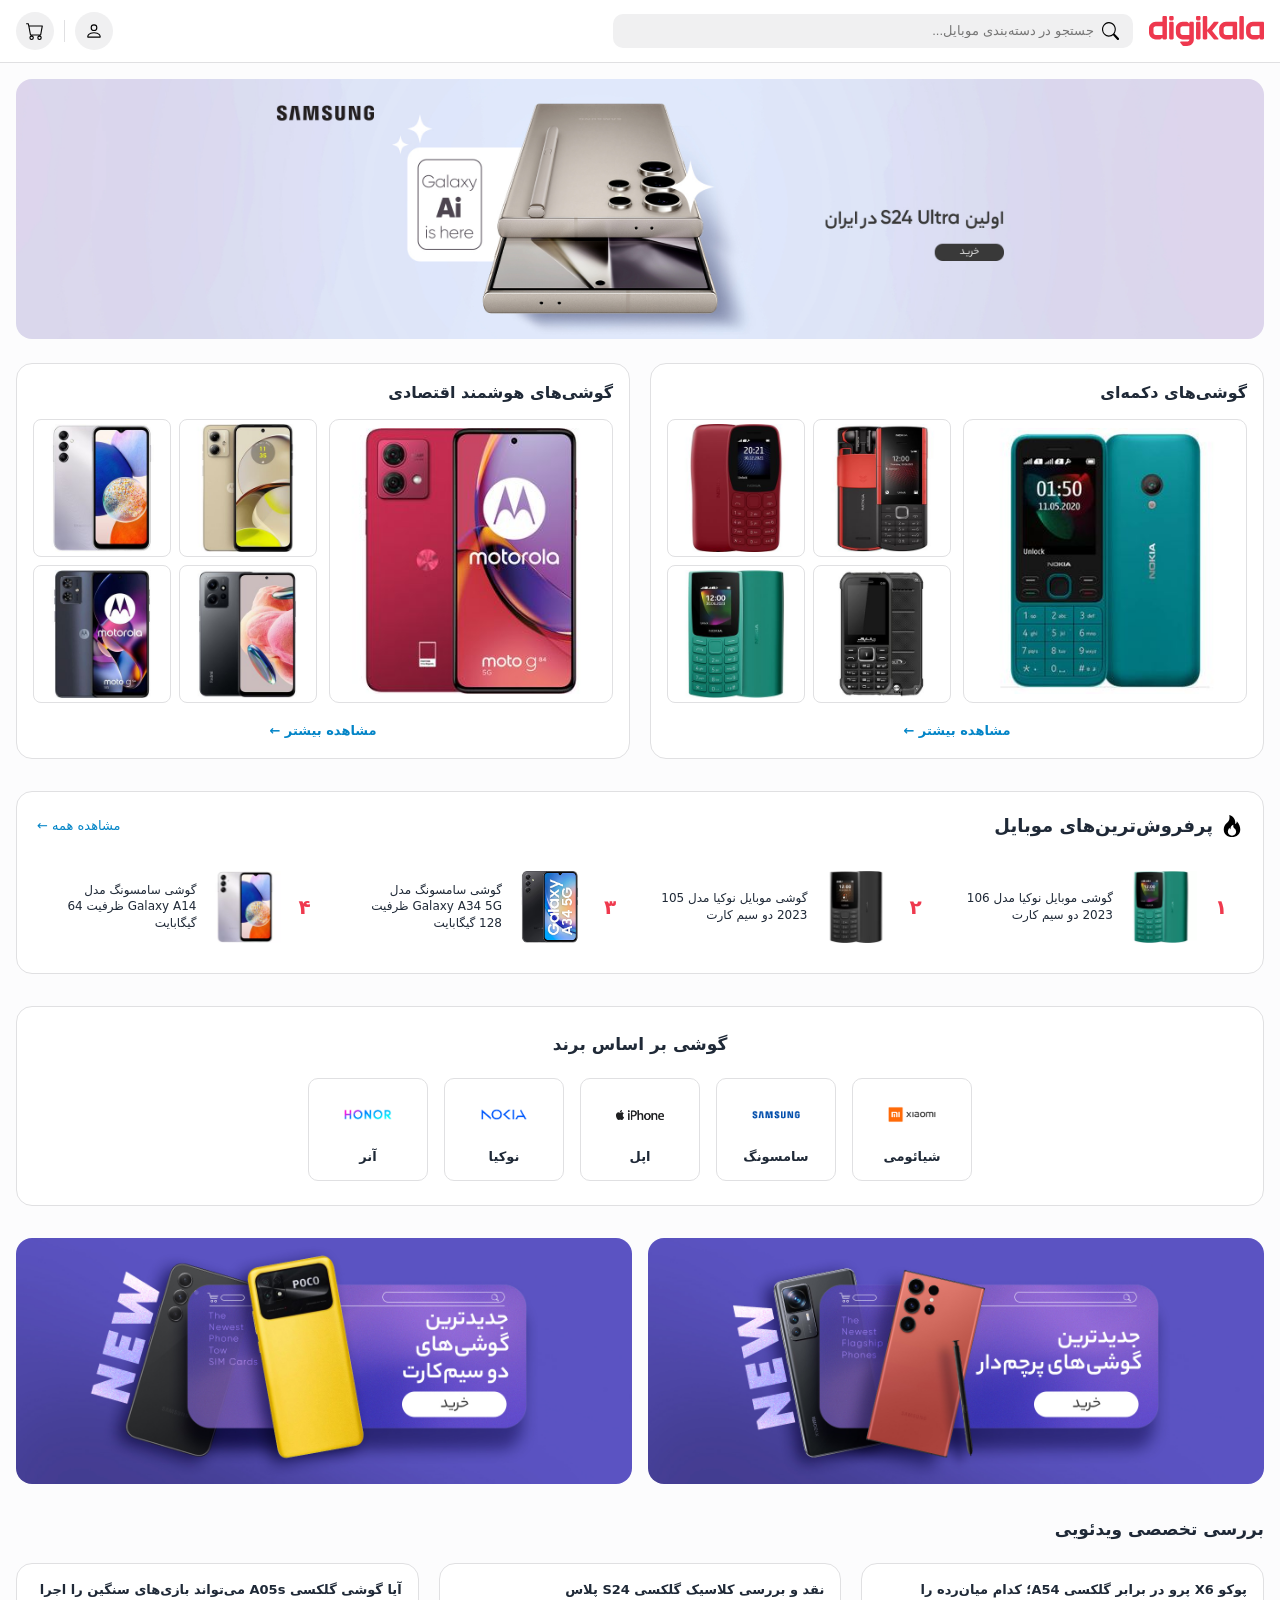
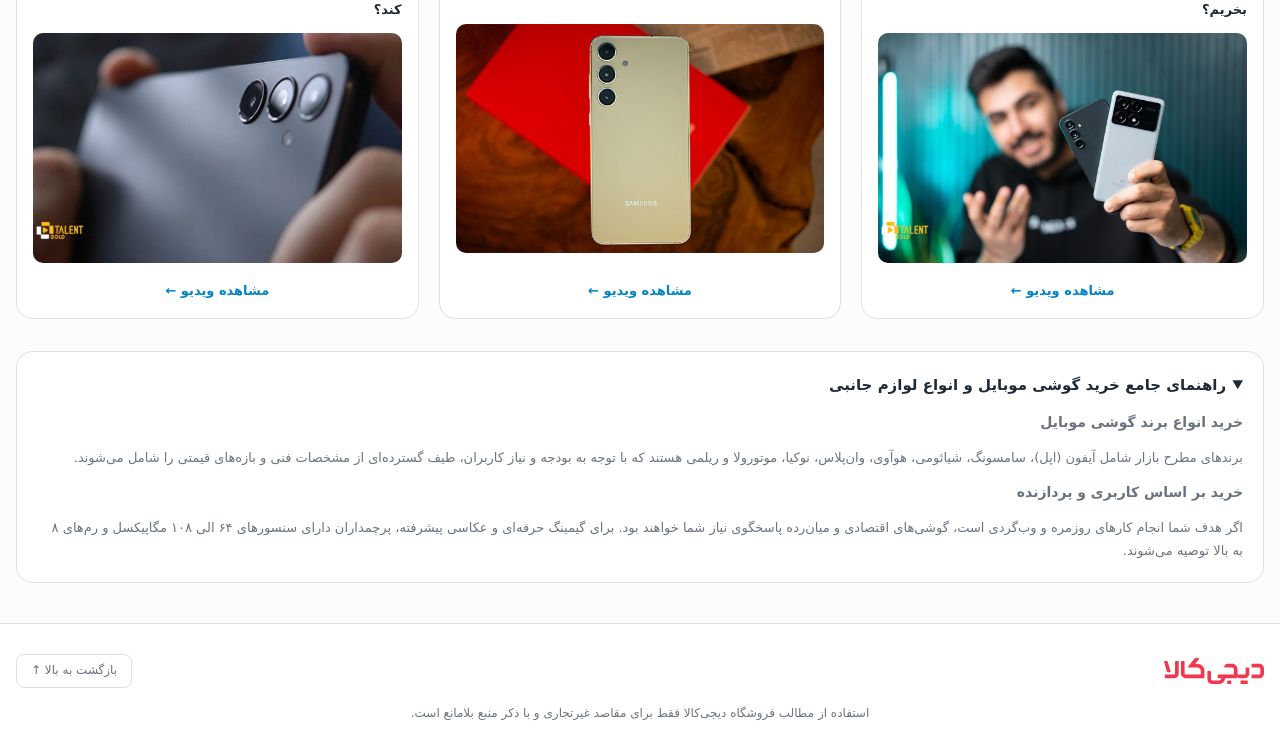
==== commit e62bb280: "version 1.0.0" ====
--- a/mobile.html
+++ b/mobile.html
@@ -1,791 +1,239 @@
 <!DOCTYPE html>
 <html lang="fa-IR" dir="rtl">
+
 <head>
     <meta charset="UTF-8">
-    <meta http-equiv="X-UA-Compatible" content="IE=edge">
     <meta name="viewport" content="width=device-width, initial-scale=1.0">
-    <title>Mobile</title>
+    <title>خرید انواع گوشی موبایل | دیجی‌کالا</title>
+    <meta name="description" content="بررسی قیمت و خرید انواع گوشی موبایل هوشمند و ساده از معتبرترین برندها">
     <link rel="stylesheet" href="mobile-style.css">
 </head>
+
 <body>
-    <!-- header -->
-    <div class="header">
+
+    <!-- Reusable Site Header -->
+    <header class="site-header">
         <div class="header-top">
             <div class="header-top-right">
-                <div class="header-top-right-logobox">
-                    <img src="images/logo-banner/logo.svg" alt="">
-                </div>
-                <div class="header-top-right-searchbox">
-                    <img src="images/icons/search.svg" alt="">
-                    <span>جستجو</span>
-                </div>
-            </div>
+                <a href="index.html" class="logo-link" aria-label="صفحه اصلی دیجی‌کالا">
+                    <img src="images/logo-banner/logo.svg" alt="دیجی‌کالا" width="115" height="30">
+                </a>
+                <div class="search-box">
+                    <img src="images/icons/search.svg" alt="" aria-hidden="true" width="18" height="18">
+                    <input type="search" placeholder="جستجو در دسته‌بندی موبایل..."
+                        aria-label="جستجو در دسته‌بندی موبایل">
+                </div>
+            </div>
+
             <div class="header-top-left">
-                <a href="#">
-                    <img src="images/icons/person.svg" alt="">
-                    <span id="header-top-account">حساب</span>
+                <a href="#account" class="btn-action" aria-label="حساب کاربری">
+                    <img src="images/icons/person.svg" alt="" aria-hidden="true">
                 </a>
-                <span></span>
-                <a href="#">
-                    <img src="images/icons/cart.svg" alt="">
-                    <span id="header-top-cart">سبد</span>
+                <div class="divider-v"></div>
+                <a href="#cart" class="btn-action" aria-label="سبد خرید">
+                    <img src="images/icons/cart.svg" alt="" aria-hidden="true">
                 </a>
             </div>
         </div>
-
-        <div class="header-bottom">
-            <div class="header-bottom-right">
-                <a href="#" id="header-grouping">
-                    <div>
-                        <img src="images/icons/list.svg" alt="">
-                    </div>
-                    دسته بندی کالا
-                </a>
-                <div class="line-divide"></div>
-                <a href="#">شگفت انگیز ها</a>
-                <a href="#">سوپرمارکت</a>
-                <a href="#">کارت هدیه</a>
-                <a href="#">پرفروش ترین ها</a>
-                <a href="#">تخفیف ها و پیشنهادها</a>
-                <div class="line-divide"></div>
-                <a href="#">سوالی دارید؟</a>
-                <a href="#">در دیجی کالا بفروشید</a>
-                <div class="grouping-commodity-box">
-                    <div class="grouping-commodity-right">
-                        <a href="mobile-page/mobile.html" id="commodity-right">موبایل</a>
-                        <a href="#">کالای دیجیتال</a>
-                        <a href="#">خانه و آشپزخانه</a>
-                        <a href="#">لوازم خانكى برقى</a>
-                        <a href="#">مد وپوشاك</a>
-                        <a href="#">زيبايى وسلامت</a>
-                        <a href="#">كارت هديه</a>
-                        <a href="#">كالاهاى سوپرماركتى</a>
-                        <a href="#">كتاب، لوازم تحرير وهنر</a>
-                        <a href="#">اسباب بازی، كودک و نوزاد</a>
-                        <a href="#">ابزار آلات و تجهیزات</a>
-                        <a href="#">خودرو و موتور سیکلت</a>
-                        <a href="#">ورزش و سفر</a>
-                        <a href="#">محصولات بومی و محلی</a>
-                    </div>
-                    <div class="grouping-commodity-left">
-                        <a href="#" class="commodity-more">
-                            همه محصولات موبایل
-                            <img src="images/icons/chevron-left.svg" alt="">
-                        </a>
-                        <div class="commodity-full">
-                            <div class="commodity-column">
-                                <div class="commodity">
-                                    <a href="#" class="commodity-title">
-                                        برند های مختلف گوشی
-                                        <img src="images/icons/chevron-left.svg" alt="">
-                                    </a>
-                                    <a href="#" class="commodity-caption">گوشی آیفون</a>
-                                    <a href="#" class="commodity-caption">گوشی سامسونگ</a>
-                                    <a href="#" class="commodity-caption">گوشی شیائومی</a>
-                                    <a href="#" class="commodity-caption">گوشی نوکیا</a>
-                                    <a href="#" class="commodity-caption">گوشی ریلمی</a>
-                                    <a href="#" class="commodity-caption">گوشی آنر</a>
-                                    <a href="#" class="commodity-caption">گوشی موتورولا</a>
-                                    <a href="#" class="commodity-caption">گوشی ناتینگ فون</a>
-                                    <a href="#" class="commodity-caption">گوشی جی پلاس</a>
-                                    <a href="#" class="commodity-caption">گوشی هواوی</a>
-                                    <a href="#" class="commodity-caption">گوشی جی ال ایکس</a>
-                                    <a href="#" class="commodity-caption">گوشی داریا</a>
-                                    <a href="#" class="commodity-caption">گوشی گوگل</a>
-                                    <a href="#" class="commodity-caption">گوشی اوپو</a>
-                                    <a href="#" class="commodity-caption">گوشی ارد</a>
-                                    <a href="#" class="commodity-caption">گوشی وان پلاس</a>
-                                    <a href="#" class="commodity-caption">گوشی رنسو</a>
-                                </div>
-                            </div>
-                            <div class="commodity-column">
-                                <div class="commodity">
-                                    <a href="#" class="commodity-title">
-                                        گوشی بر اساس قیمت
-                                        <img src="images/icons/chevron-left.svg" alt="">
-                                    </a>
-                                    <a href="#" class="commodity-caption">گوشی موبایل ارزان</a>
-                                    <a href="#" class="commodity-caption">گوشی موبایل قسطی</a>
-                                    <a href="#" class="commodity-caption">گوشی تا 2 میلیون</a>
-                                    <a href="#" class="commodity-caption">گوشی تا 5 میلیون</a>
-                                    <a href="#" class="commodity-caption">گوشی تا 7 میلیون</a>
-                                    <a href="#" class="commodity-caption">گوشی تا 15 میلیون</a>
-                                    <a href="#" class="commodity-caption">گوشی بالای 15 میلیون</a>
-                                </div>
-                                <div class="commodity">
-                                    <a href="#" class="commodity-title">
-                                        گوشی بر اساس عملکرد
-                                        <img src="images/icons/chevron-left.svg" alt="">
-                                    </a>
-                                    <a href="#" class="commodity-caption">گوشی گیمینگ</a>
-                                    <a href="#" class="commodity-caption">گوشی 5G</a>
-                                    <a href="#" class="commodity-caption">گوشی دکمه ای</a>
-                                    <a href="#" class="commodity-caption">گوشی ضد آب</a>
-                                    <a href="#" class="commodity-caption">گوشی مناسب عکاسی</a>
-                                    <a href="#" class="commodity-caption">گوشی میان رده</a>
-                                    <a href="#" class="commodity-caption">گوشی اقتصادی</a>
-                                    <a href="#" class="commodity-caption">گوشی دانش آموزی</a>
-                                    <a href="#" class="commodity-caption">گوشی پرچمدار</a>
-                                    <a href="#" class="commodity-caption">گوشی دو سیمکارت</a>
-                                </div>
-                            </div>
-                            <div class="commodity-column">
-                                <div class="commodity">
-                                    <a href="#" class="commodity-title">
-                                        گوشی بر اساس حافظه داخلی
-                                        <img src="images/icons/chevron-left.svg" alt="">
-                                    </a>
-                                    <a href="#" class="commodity-caption">گوشی تا  16 گیگابایت</a>
-                                    <a href="#" class="commodity-caption">گوشی تا  32 گیگابایت</a>
-                                    <a href="#" class="commodity-caption">گوشی تا  64 گیگابایت</a>
-                                    <a href="#" class="commodity-caption">گوشی تا  128 گیگابایت</a>
-                                    <a href="#" class="commodity-caption">گوشی تا  256 گیگابایت</a>
-                                    <a href="#" class="commodity-caption">گوشی تا  1 ترابایت</a>
-                                </div>
-                                <div class="commodity">
-                                    <a href="#" class="commodity-title">
-                                        رزولوشن عکس
-                                        <img src="images/icons/chevron-left.svg" alt="">
-                                    </a>
-                                    <a href="#" class="commodity-caption">گوشی تا  13 گیگابایت</a>
-                                    <a href="#" class="commodity-caption">گوشی تا  16 گیگابایت</a>
-                                    <a href="#" class="commodity-caption">گوشی تا  48 گیگابایت</a>
-                                    <a href="#" class="commodity-caption">گوشی تا  64 گیگابایت</a>
-                                    <a href="#" class="commodity-caption">گوشی تا  108 گیگابایت</a>
-                                </div>
-                            </div>
-                        </div>
-                    </div>
-                </div>
-            </div>
-            <div class="header-bottom-left">
-                <a href="#">
-                    <img src="images/icons/geo-alt.svg" alt="">
-                    <span>ارسال به تهران، تهران</span>
-                </a>
-            </div>
+    </header>
+
+    <!-- Hero Category Banner -->
+    <section class="category-hero" aria-label="بنر دسته بندی موبایل">
+        <a href="#" class="banner-link">
+            <img src="mobile-images/banner-brands/banner.jpg" alt="جشنواره خرید ویژه گوشی‌های هوشمند" loading="eager">
+        </a>
+    </section>
+
+    <!-- Main Category Container -->
+    <main class="page-container">
+
+        <!-- Featured Category Comparison Cards -->
+        <section class="category-spotlight" aria-label="ویترین دسته‌ها">
+
+            <!-- Keypad Phones Card -->
+            <article class="spotlight-card">
+                <div class="spotlight-header">
+                    <h3>گوشی‌های دکمه‌ای</h3>
+                </div>
+                <div class="spotlight-grid">
+                    <a href="#" class="spotlight-lead">
+                        <img src="mobile-images/statistics/item1.jpg" alt="گوشی کلاسیک برتر" loading="lazy">
+                    </a>
+                    <div class="spotlight-thumbs">
+                        <a href="#" class="thumb"><img src="mobile-images/statistics/item2.jpg" alt="گوشی نوکیا مدل ۱"
+                                loading="lazy"></a>
+                        <a href="#" class="thumb"><img src="mobile-images/statistics/item3.jpg" alt="گوشی نوکیا مدل ۲"
+                                loading="lazy"></a>
+                        <a href="#" class="thumb"><img src="mobile-images/statistics/item4.jpg" alt="گوشی ساده مدل ۳"
+                                loading="lazy"></a>
+                        <a href="#" class="thumb"><img src="mobile-images/statistics/item5.jpg" alt="گوشی ساده مدل ۴"
+                                loading="lazy"></a>
+                    </div>
+                </div>
+                <a href="#" class="card-see-more">مشاهده بیشتر &larr;</a>
+            </article>
+
+            <!-- Budget Smartphones Card -->
+            <article class="spotlight-card">
+                <div class="spotlight-header">
+                    <h3>گوشی‌های هوشمند اقتصادی</h3>
+                </div>
+                <div class="spotlight-grid">
+                    <a href="#" class="spotlight-lead">
+                        <img src="mobile-images/statistics/item6.jpg" alt="گوشی هوشمند اقتصادی برتر" loading="lazy">
+                    </a>
+                    <div class="spotlight-thumbs">
+                        <a href="#" class="thumb"><img src="mobile-images/statistics/item7.jpg"
+                                alt="گوشی سامسونگ اقتصادی" loading="lazy"></a>
+                        <a href="#" class="thumb"><img src="mobile-images/statistics/item8.jpg"
+                                alt="گوشی شیائومی اقتصادی" loading="lazy"></a>
+                        <a href="#" class="thumb"><img src="mobile-images/statistics/item9.jpg" alt="گوشی ریلمی اقتصادی"
+                                loading="lazy"></a>
+                        <a href="#" class="thumb"><img src="mobile-images/statistics/item10.jpg"
+                                alt="گوشی اقتصادی مدل ۴" loading="lazy"></a>
+                    </div>
+                </div>
+                <a href="#" class="card-see-more">مشاهده بیشتر &larr;</a>
+            </article>
+
+        </section>
+
+        <!-- Best Sellers Section -->
+        <section class="bestsellers-section" aria-label="پرفروش‌ترین گوشی‌های موبایل">
+            <div class="section-heading">
+                <div class="heading-title">
+                    <img src="images/icons/fire.svg" alt="" aria-hidden="true" width="22">
+                    <h2>پرفروش‌ترین‌های موبایل</h2>
+                </div>
+                <a href="#" class="link-all">مشاهده همه &larr;</a>
+            </div>
+
+            <div class="bestsellers-grid">
+                <!-- Item 1 -->
+                <article class="ranked-item">
+                    <a href="products/product-nokia-2023-106.html">
+                        <span class="rank-badge">۱</span>
+                        <img src="mobile-images/onfire/item1.webp" alt="نوکیا 106 مدل 2023" loading="lazy">
+                        <p class="item-title">گوشی موبایل نوکیا مدل 106 2023 دو سیم‌ کارت</p>
+                    </a>
+                </article>
+                <!-- Item 2 -->
+                <article class="ranked-item">
+                    <a href="products/product-nokia-2023-105.html">
+                        <span class="rank-badge">۲</span>
+                        <img src="mobile-images/onfire/item2.webp" alt="نوکیا 105 مدل 2023" loading="lazy">
+                        <p class="item-title">گوشی موبایل نوکیا مدل 105 2023 دو سیم‌ کارت</p>
+                    </a>
+                </article>
+                <!-- Item 3 -->
+                <article class="ranked-item">
+                    <a href="products/product-galaxy-a34-5g.html">
+                        <span class="rank-badge">۳</span>
+                        <img src="mobile-images/onfire/item3.webp" alt="گلکسی A34" loading="lazy">
+                        <p class="item-title">گوشی سامسونگ مدل Galaxy A34 5G ظرفیت 128 گیگابایت</p>
+                    </a>
+                </article>
+                <!-- Item 4 -->
+                <article class="ranked-item">
+                    <a href="products/product-galaxy-a14.html">
+                        <span class="rank-badge">۴</span>
+                        <img src="mobile-images/onfire/item4.webp" alt="گلکسی A14" loading="lazy">
+                        <p class="item-title">گوشی سامسونگ مدل Galaxy A14 ظرفیت 64 گیگابایت</p>
+                    </a>
+                </article>
+            </div>
+        </section>
+
+        <!-- Filter By Brand -->
+        <section class="brand-filter-section" aria-label="فیلتر بر اساس برند">
+            <h3 class="section-title">گوشی بر اساس برند</h3>
+            <div class="brand-chips">
+                <a href="#" class="brand-chip"><img src="mobile-images/mobile-by-brand/item1.png"
+                        alt="شیائومی"><span>شیائومی</span></a>
+                <a href="#" class="brand-chip"><img src="mobile-images/mobile-by-brand/item2.png"
+                        alt="سامسونگ"><span>سامسونگ</span></a>
+                <a href="#" class="brand-chip"><img src="mobile-images/mobile-by-brand/item3.png"
+                        alt="اپل"><span>اپل</span></a>
+                <a href="#" class="brand-chip"><img src="mobile-images/mobile-by-brand/item4.png"
+                        alt="نوکیا"><span>نوکیا</span></a>
+                <a href="#" class="brand-chip"><img src="mobile-images/mobile-by-brand/item5.jpg"
+                        alt="آنر"><span>آنر</span></a>
+            </div>
+        </section>
+
+        <!-- Promotional Dual Banners -->
+        <section class="promo-grid-dual" aria-label="پیشنهادات ویژه">
+            <a href="#" class="promo-card">
+                <img src="mobile-images/banner-brands/medium-banner1.jpg" alt="پیشنهاد ویژه گوشی" loading="lazy">
+            </a>
+            <a href="#" class="promo-card">
+                <img src="mobile-images/banner-brands/medium-banner2.jpg" alt="لوازم جانبی موبایل" loading="lazy">
+            </a>
+        </section>
+
+        <!-- Video Reviews Grid -->
+        <section class="video-reviews-section" aria-label="نقد و بررسی ویدئویی">
+            <h3 class="section-title">بررسی تخصصی ویدئویی</h3>
+            <div class="video-reviews-grid">
+                <article class="video-card">
+                    <h4 class="video-card-title">پوکو X6 پرو در برابر گلکسی A54؛ کدام میان‌رده را بخریم؟</h4>
+                    <div class="video-thumbnail">
+                        <img src="mobile-images/banner-brands/small-banner1.jpg" alt="مقایسه پوکو و گلکسی"
+                            loading="lazy">
+                    </div>
+                    <a href="#" class="card-see-more">مشاهده ویدیو &larr;</a>
+                </article>
+                <article class="video-card">
+                    <h4 class="video-card-title">نقد و بررسی کلاسیک گلکسی S24 پلاس</h4>
+                    <div class="video-thumbnail">
+                        <img src="mobile-images/banner-brands/small-banner2.jpg" alt="نقد گلکسی اس 24" loading="lazy">
+                    </div>
+                    <a href="#" class="card-see-more">مشاهده ویدیو &larr;</a>
+                </article>
+                <article class="video-card">
+                    <h4 class="video-card-title">آیا گوشی گلکسی A05s می‌تواند بازی‌های سنگین را اجرا کند؟</h4>
+                    <div class="video-thumbnail">
+                        <img src="mobile-images/banner-brands/small-banner3.jpg" alt="تست گیمینگ گلکسی" loading="lazy">
+                    </div>
+                    <a href="#" class="card-see-more">مشاهده ویدیو &larr;</a>
+                </article>
+            </div>
+        </section>
+
+        <!-- Clean SEO Content Box with Accordion Effect -->
+        <article class="seo-guide-section">
+            <details open>
+                <summary>
+                    <h2>راهنمای جامع خرید گوشی موبایل و انواع لوازم جانبی</h2>
+                </summary>
+                <div class="seo-content-body">
+                    <h3>خرید انواع برند گوشی موبایل</h3>
+                    <p>برندهای مطرح بازار شامل آیفون (اپل)، سامسونگ، شیائومی، هوآوی، وان‌پلاس، نوکیا، موتورولا و ریلمی
+                        هستند که با توجه به بودجه و نیاز کاربران، طیف گسترده‌ای از مشخصات فنی و بازه‌های قیمتی را شامل
+                        می‌شوند.</p>
+
+                    <h3>خرید بر اساس کاربری و پردازنده</h3>
+                    <p>اگر هدف شما انجام کارهای روزمره و وب‌گردی است، گوشی‌های اقتصادی و میان‌رده پاسخگوی نیاز شما
+                        خواهند بود. برای گیمینگ حرفه‌ای و عکاسی پیشرفته، پرچمداران دارای سنسورهای ۶۴ الی ۱۰۸ مگاپیکسل و
+                        رم‌های ۸ به بالا توصیه می‌شوند.</p>
+                </div>
+            </details>
+        </article>
+
+    </main>
+
+    <!-- Modern Semantic Footer -->
+    <footer class="site-footer">
+        <div class="footer-inner">
+            <div class="footer-top-row">
+                <img src="images/logo-banner/digi.svg" alt="دیجی‌کالا" width="100">
+                <a href="#" class="btn-top">بازگشت به بالا &uarr;</a>
+            </div>
+            <p class="copyright">استفاده از مطالب فروشگاه دیجی‌کالا فقط برای مقاصد غیرتجاری و با ذکر منبع بلامانع است.
+            </p>
         </div>
-    </div>
-    <!-- top banner -->
-    <div class="big-banner-box">
-        <a href="#">
-            <img src="mobile-images/banner-brands/banner.jpg" alt="">
-        </a>
-    </div>
-    <!-- main content -->
-    <div class="container">
-        <div class="statistics-box">
-            <div class="statistics statistics-right">
-                <div class="statistics-title">
-                    <h4>گوشی‌های دکمه‌ای</h4>
-                </div>
-                <div class="statistics-content">
-                    <div class="statistics-full-item">
-                        <a href="#" id="statistics-full-item">
-                            <div class="statistics-items">
-                                <img src="mobile-images/statistics/item1.jpg" alt="">
-                            </div>
-                        </a>
-                    </div>
-                    <div class="statistics-small-item">
-                        <a href="#" id="statistics-small-item1">
-                            <div class="statistics-items statistics-items-small-width">
-                                <img src="mobile-images/statistics/item2.jpg" alt="">
-                            </div>
-                        </a>
-                        <a href="#" id="statistics-small-item2">
-                            <div class="statistics-items statistics-items-small-width">
-                                <img src="mobile-images/statistics/item3.jpg" alt="">
-                            </div>
-                        </a>
-                        <a href="#" id="statistics-small-item3">
-                            <div class="statistics-items statistics-items-small-width">
-                                <img src="mobile-images/statistics/item4.jpg" alt="">
-                            </div>
-                        </a>
-                        <a href="#" id="statistics-small-item4">
-                            <div class="statistics-items statistics-items-small-width">
-                                <img src="mobile-images/statistics/item5.jpg" alt="">
-                            </div>
-                        </a>
-                    </div>
-                </div>
-                <div class="seeall-box">
-                    <a href="#">
-                        مشاهده
-                        <img src="images/icons/chevron-left.svg" alt="">
-                    </a>
-                </div>
-            </div>
-            <div class="statistics statistics-left">
-                <div class="statistics-title">
-                    <h4>گوشی‌های هوشمند به صرفه</h4>
-                </div>
-                <div class="statistics-content">
-                    <div class="statistics-full-item">
-                        <a href="#" id="statistics-full-item">
-                            <div class="statistics-items">
-                                <img src="mobile-images/statistics/item6.jpg" alt="">
-                            </div>
-                        </a>
-                    </div>
-                    <div class="statistics-small-item">
-                        <a href="#" id="statistics-small-item1">
-                            <div class="statistics-items statistics-items-small-width">
-                                <img src="mobile-images/statistics/item7.jpg" alt="">
-                            </div>
-                        </a>
-                        <a href="#" id="statistics-small-item2">
-                            <div class="statistics-items statistics-items-small-width">
-                                <img src="mobile-images/statistics/item8.jpg" alt="">
-                            </div>
-                        </a>
-                        <a href="#" id="statistics-small-item3">
-                            <div class="statistics-items statistics-items-small-width">
-                                <img src="mobile-images/statistics/item9.jpg" alt="">
-                            </div>
-                        </a>
-                        <a href="#" id="statistics-small-item4">
-                            <div class="statistics-items statistics-items-small-width">
-                                <img src="mobile-images/statistics/item10.jpg" alt="">
-                            </div>
-                        </a>
-                    </div>
-                </div>
-                <div class="seeall-box">
-                    <a href="#">
-                        مشاهده
-                        <img src="images/icons/chevron-left.svg" alt="">
-                    </a>
-                </div>
-            </div>
-        </div>
-
-        <div class="onfire-box">
-            <div class="onfire-top">
-                <div class="onfire-title">
-                    <img src="images/icons/fire.svg" alt="">
-                    <p>پرفروش‌ترین‌ها</p>
-                </div>
-                <div class="onfire-seeall">
-                    <a href="#">مشاهده همه</a>
-                </div>
-            </div>
-            <div class="onfire-items-box">
-                <div class="onfire-items-columns">
-                    <div class="onfire-items">
-                        <a href="products/product-nokia-2023-106.html">
-                            <img src="mobile-images/onfire/item1.webp" alt="">
-                            <span class="onfire-items-number"><b>1</b></span>
-                            <span class="onfire-items-caption">گوشی موبایل نوکیا مدل 106 2023 دو سیم‌ کارت</span>
-                        </a>
-                    </div>
-                    <div class="onfire-items">
-                        <a href="products/product-nokia-2023-105.html">
-                            <img src="mobile-images/onfire/item2.webp" alt="">
-                            <span class="onfire-items-number"><b>2</b></span>
-                            <span class="onfire-items-caption">گوشی موبایل نوکیا مدل 105 2023 دو سیم‌ کارت</span>
-                        </a>
-                    </div>
-                    <div class="onfire-items">
-                        <a href="products/product-galaxy-a34-5g.html">
-                            <img src="mobile-images/onfire/item3.webp" alt="">
-                            <span class="onfire-items-number"><b>3</b></span>
-                            <span class="onfire-items-caption">گوشی موبایل سامسونگ مدل Galaxy A34 5G دو سیم کارت ظرفیت 128 گیگابایت و رم 8 گیگابایت - ویتنام</span>
-                        </a>
-                    </div>
-                </div>
-                <div class="onfire-items-columns">
-                    <div class="onfire-items">
-                        <a href="products/product-galaxy-a14.html">
-                            <img src="mobile-images/onfire/item4.webp" alt="">
-                            <span class="onfire-items-number"><b>4</b></span>
-                            <span class="onfire-items-caption">گوشی موبایل سامسونگ مدل Galaxy A14 دو سیم کارت ظرفیت 64 گیگابایت و رم 4 گیگابایت - ویتنام</span>
-                        </a>
-                    </div>
-                    <div class="onfire-items">
-                        <a href="products/product-redmi-13c.html">
-                            <img src="mobile-images/onfire/item5.webp" alt="">
-                            <span class="onfire-items-number"><b>5</b></span>
-                            <span class="onfire-items-caption">گوشی موبایل شیائومی مدل Redmi 13C دو سیم کارت ظرفیت 256 گیگابایت و رم 8 گیگابایت </span>
-                        </a>
-                    </div>
-                    <div class="onfire-items">
-                        <a href="products/product-galaxy-a54-5g.html">
-                            <img src="mobile-images/onfire/item6.webp" alt="">
-                            <span class="onfire-items-number"><b>6</b></span>
-                            <span class="onfire-items-caption">گوشی موبایل سامسونگ مدل Galaxy A54 5G دو سیم کارت ظرفیت 256 گیگابایت و رم 8 گیگابایت - ویتنام</span>
-                        </a>
-                    </div>
-                </div>
-                <div class="onfire-items-columns">
-                    <div class="onfire-items">
-                        <a href="#">
-                            <img src="mobile-images/onfire/item7.webp" alt="">
-                            <span class="onfire-items-number"><b>7</b></span>
-                            <span class="onfire-items-caption">گوشی موبایل شیائومی مدل Redmi Note 12S دو سیم کارت ظرفیت 256 گیگابایت و رم 8 گیگابایت</span>
-                        </a>
-                    </div>
-                    <div class="onfire-items">
-                        <a href="products/product-Redmi-Note-13-4G.html">
-                            <img src="mobile-images/onfire/item8.webp" alt="">
-                            <span class="onfire-items-number"><b>8</b></span>
-                            <span class="onfire-items-caption">گوشی موبایل شیائومی مدل Poco C40 دو سیم کارت ظرفیت 64 گیگابایت و رم 4 گیگابایت- گلوبال</span>
-                        </a>
-                    </div>
-                    <div class="onfire-items">
-                        <a href="#">
-                            <img src="mobile-images/onfire/item9.webp" alt="">
-                            <span class="onfire-items-number"><b>9</b></span>
-                            <span class="onfire-items-caption">گوشی موبایل سامسونگ مدل Galaxy S23 FE دو سیم کارت ظرفیت 256 گیگابایت و رم 8 گیگابایت - ویتنام</span>
-                        </a>
-                    </div>
-                </div>
-                <div class="onfire-items-columns">
-                    <div class="onfire-items">
-                        <a href="#">
-                            <img src="mobile-images/onfire/item10.webp" alt="">
-                            <span class="onfire-items-number"><b>10</b></span>
-                            <span class="onfire-items-caption">گوشی موبایل شیائومی مدل Redmi Note 13 4G دو سیم کارت ظرفیت 256 گیگابایت و رم 8 گیگابایت</span>
-                        </a>
-                    </div>
-                    <div class="onfire-items">
-                        <a href="#">
-                            <img src="mobile-images/onfire/item11.webp" alt="">
-                            <span class="onfire-items-number"><b>11</b></span>
-                            <span class="onfire-items-caption">گوشی موبایل شیائومی مدل Redmi A2 Plus دو سیم کارت ظرفیت 64 گیگابایت و رم 3 گیگابایت - گلوبال</span>
-                        </a>
-                    </div>
-                    <div class="onfire-items">
-                        <a href="#">
-                            <img src="mobile-images/onfire/item12.webp" alt="">
-                            <span class="onfire-items-number"><b>12</b></span>
-                            <span class="onfire-items-caption">گوشی موبایل سامسونگ مدل Galaxy A54 5G دو سیم کارت ظرفیت 128 گیگابایت و رم 8 گیگابایت - ویتنام</span>
-                        </a>
-                    </div>
-                </div>
-            </div>
-        </div>
-
-        <div class="mobile-by">
-            <div class="mb-title">
-                <h3>گوشی بر اساس برند</h3>
-            </div>
-            <div class="mb-items-box">
-                <div class="mb-items">
-                    <a href="#">
-                        <img src="mobile-images/mobile-by-brand/item1.png" alt="">
-                        <p>شیائومی</p>
-                    </a>
-                </div>
-                <div class="mb-items">
-                    <a href="#">
-                        <img src="mobile-images/mobile-by-brand/item2.png" alt="">
-                        <p>سامسونگ</p>
-                    </a>
-                </div>
-                <div class="mb-items">
-                    <a href="#">
-                        <img src="mobile-images/mobile-by-brand/item3.png" alt="">
-                        <p>اپل</p>
-                    </a>
-                </div>
-                <div class="mb-items">
-                    <a href="#">
-                        <img src="mobile-images/mobile-by-brand/item4.png" alt="">
-                        <p>نوکیا</p>
-                    </a>
-                </div>
-                <div class="mb-items">
-                    <a href="#">
-                        <img src="mobile-images/mobile-by-brand/item5.jpg" alt="">
-                        <p>آنر</p>
-                    </a>
-                </div>
-            </div>
-        </div>
-
-        <div class="mobile-by">
-            <div class="mb-title">
-                <h3>گوشی بر اساس قیمت</h3>
-            </div>
-            <div class="mb-items-box">
-                <div class="mb-items mbp-items">
-                    <a href="#">
-                        <img src="mobile-images/mobile-by-price/item1.jpg" alt="">
-                    </a>
-                </div>
-                <div class="mb-items mbp-items">
-                    <a href="#">
-                        <img src="mobile-images/mobile-by-price/item2.jpg" alt="">
-                    </a>
-                </div>
-                <div class="mb-items mbp-items">
-                    <a href="#">
-                        <img src="mobile-images/mobile-by-price/item3.jpg" alt="">
-                    </a>
-                </div>
-                <div class="mb-items mbp-items">
-                    <a href="#">
-                        <img src="mobile-images/mobile-by-price/item4.jpg" alt="">
-                    </a>
-                </div>
-                <div class="mb-items mbp-items">
-                    <a href="#">
-                        <img src="mobile-images/mobile-by-price/item5.jpg" alt="">
-                    </a>
-                </div>
-            </div>
-        </div>
-
-        <div class="mobile-by-property">
-            <a href="#">
-                <img src="mobile-images/mobile-by-property/item1.jpg" alt="">
-            </a>
-            <a href="#">
-                <img src="mobile-images/mobile-by-property/item2.jpg" alt="">
-            </a>
-            <a href="#">
-                <img src="mobile-images/mobile-by-property/item3.jpg" alt="">
-            </a>
-            <a href="#">
-                <img src="mobile-images/mobile-by-property/item4.jpg" alt="">
-            </a>
-        </div>  
-
-        <div class="medium-banner-box">
-            <a href="#" class="medium-banner" id="medium-banner1">
-                <div>
-                    <img src="mobile-images/banner-brands/medium-banner1.jpg" alt="">
-                </div>
-            </a>
-            <a href="#" class="medium-banner" id="medium-banner2">
-                <div>
-                    <img src="mobile-images/banner-brands/medium-banner2.jpg" alt="">
-                </div>
-            </a>
-        </div>
-
-        <div class="video-box">
-            <div class="video-column video-column-right">
-                <div class="video-title">
-                    <p>پوکو X6 پرو در برابر گلکسی A54؛ کدام میان‌رده را بخریم؟</p>
-                </div>
-                <div class="video">
-                    <a href="#">
-                        <img src="mobile-images/banner-brands/small-banner1.jpg" alt="">
-                    </a>
-                </div>
-                <div class="seeall-box">
-                    <a href="#">
-                        مشاهده
-                        <img src="images/icons/chevron-left.svg" alt="">
-                    </a>
-                </div>
-            </div>
-            <div class="video-column">
-                <div class="video-title">
-                    <p>نقد و بررسی کلاسیک گلکسی S24 پلاس</p>
-                </div>
-                <div class="video">
-                    <a href="#">
-                        <img src="mobile-images/banner-brands/small-banner2.jpg" alt="">
-                    </a>
-                </div>
-                <div class="seeall-box">
-                    <a href="#">
-                        مشاهده
-                        <img src="images/icons/chevron-left.svg" alt="">
-                    </a>
-                </div>
-            </div>
-            <div class="video-column video-column-left">
-                <div class="video-title">
-                    <p>آیا گوشی گلکسی A05s می‌تواند بازی‌های سنگین را اجرا کند؟</p>
-                </div>
-                <div class="video">
-                    <a href="#">
-                        <img src="mobile-images/banner-brands/small-banner3.jpg" alt="">
-                    </a>
-                </div>
-                <div class="seeall-box">
-                    <a href="#">
-                        مشاهده
-                        <img src="images/icons/chevron-left.svg" alt="">
-                    </a>
-                </div>
-            </div>
-        </div>
-
-        <div class="buy-mobile-tip">
-            <h2>خرید گوشی موبایل به همراه انواع لوازم جانبی</h2>
-            <p>گوشی موبایل‌هایی است که در اصل به تلفن‌ها مرتبط نیستند. از میان این ویژگی‌ها می‌توان به سیستم‌عامل، وب‌گردی و قابلیت اجرای برنامه‌های نرم‌افزاری اشاره کرد. گوشی‌های هوشمند بخشی از زندگی روزمره ما هستند و نه‌تنها به ما کمک می‌کنند که با دیگران در ارتباط بمانیم بلکه امکانات بسیار گسترده‌تری مانند عکاسی و فیلمبرداری، بازی کردن، کتاب خواندن و غیره را در اختیار ما قرار می‌دهند. از سوی دیگر، برای استفاده از برخی از این امکانات و همچنین، مراقبت از سلامت گوشی هوشمند به یک سری لوازم جانبی نیاز داریم. به همین دلیل، ما قصد داریم شما را با انواع گوشی‌های هوشمند و لوازم جانبی آن‌ها آشنا کنیم.</p>
-            <h2>خرید انواع برند گوشی موبایل</h2>
-            <p>برندهای بسیار معروف گوشی‌های هوشمند شامل آیفون، سامسونگ ، شیائومی ، هوآوی ، وان پلاس ، ردمی، اوپو، موبایل پیکسل گوگل، سونی، نوکیا، موتورولا، ال جی، ریلمی و گوشی آنر می‌شوند. بااین‌حال، فهرست برندهای گوشی‌های هوشمند تنها به این موارد محدود نمی‌شود.</p>
-            <h2>خرید گوشی موبایل بر اساس قیمت</h2>
-            <p>طبیعتا هرچقدر بودجه‌ای که برای خرید گوشی موبایل هوشمند در نظر می‌گیرید بیشتر باشد، امکان اینکه بتوانید یک گوشی باکیفیت تهیه کنید بیشتر می‌شود. بااین‌حال، این بدین معنی نیست که با بودجه کم اصلا امکان خرید موبایل را ندارید. قیمت موبایل با توجه به امکانات آن متفاوت است. برای مثال، ممکن است تعجب کنید اما در حال حاضر در مرجع موبایل، گوشی تا 2 میلیون تومان نیز در دسترس است که این موارد، گوشی ساده و ارزان محسوب می‌شوند.
-
-                از سوی دیگر، وقتی بودجه خود را افزایش می‌دهید و برای مثال، می‌خواهید گوشی تا 5 میلیون یا گوشی تا 7 میلیون تومان تهیه کنید، احتمال اینکه بتوانید در بازار موبایل یک تلفن همراه از برندهای معروف مثل موبایل هواوی، موبایل شیائومی و موبایل های سامسونگ تهیه کنید افزایش می‌یابد. هرچند که میتوانید خرید اقساطی گوشی را هم به عنوان یک انتخاب در نظر بگیرید. قیمت موبایل سامسونگ a51 نیز در همین محدوده است. بااین‌حال، برای خرید گوشی‌های پرچم‌دار برندها لازم است محدوده بودجه را گوشی تا 15 میلیون تومان یا گوشی 15 تا 30 میلیون در نظر بگیرید. در این شرایط، برخی خرید موبایل قسطی یا موبایل دست دوم از موبایل فروشی تهران را در نظر می‌گیرند.
-                
-                قیمت گوشی بر اساس رم دستگاه نیز متفاوت باشد که گوشی‌ها دارای رم با ظرفیت 2، 3، 4، 6، 8 و 12 هستند. هرچه رم گوشی بالاتر باشد، عملکرد دستگاه سریع‌تر است. اگر به دنبال گوشی موبایل با رم مناسب هستید، موبایل 6 رام مانند موبایل پوکو x3 پرو می‌تواند انتخاب خوبی برای شما باشد.</p>
-            <h2>خرید گوشی موبایل بر اساس حافظه داخلی</h2>
-            <p>قیمت گوشی موبایل در موبایل فروشی می‌تواند بر اساس حافظه داخلی نیز متفاوت باشد. طبیعتا هرچقدر بودجه بیشتری را در نظر بگیرید، حافظه داخلی گوشی نیز می‌تواند افزایش یابد. بااین‌حال، این بدین معنی نیست که حتما باید گوشی تا 256 گیگابایت یا بالاتر در نظر بگیرید.
-
-                گاهی اوقات ممکن است یک گوشی تا 16 گیگابایت یا گوشی تا 32 گیگابایت نیز برای شما کافی باشد اما درهرصورت، اگر می‌خواهید از گوشی خود برای عکاسی و فیلمبرداری استفاده کنید حتما مهم است که ظرفیت‌های بالاتر مثل گوشی تا 64 گیگابایت یا گوشی تا 128 گیگابایت و بالاتر را در نظر بگیرید.</p>
-            <h2>خرید گوشی موبایل با توجه به دوربین</h2>
-            <p>تلفن‌های همراه علاوه بر دوربین سلفی معمولا دارای لنز اصلی، لنز فوق‌عریض، لنز تله فوتو و سنسور تشخیص عمق هستند. اگرچه وجود سه مورد آخر بسته به مدل گوشی متفاوت است اما همه گوشی‌های هوشمند، دوربین اصلی را دارند که کیفیت آن بر اساس تعداد پیکسل‌های سنسور مشخص می‌شود و به چند دسته 13، 16، 32، 48، 64 و 108 مگاپیکسلی تقسیم می‌شود. اگر می‌خواهید گوشی حرفه‌ای برای عکاسی تهیه کنید، خرید اقساطی گوشی  نیز می‌تواند برای شما مناسب باشد.</p>
-            <h2>انواع گوشی بر اساس سیستم عامل</h2>
-            <p>اگرچه دو سیستم‌عامل بسیار شناخته‌شده برای گوشی‌های هوشمند شامل Android (اندروید) و IOS می‌شوند اما سیستم‌عامل‌های دیگری نیز برای گوشی‌های هوشمند وجود دارد که سایر سیستم‌عامل‌ها شامل Windows Phone  (ویندوز فون)، BlackBerry  (بلک بری)، Bada (بادا) و غیره می‌شوند. دانلودر موبایل نیز می‌تواند بر اساس سیستم‌عامل گوشی متفاوت باشد.</p>
-            <h2>خرید انواع گوشی بر اساس کاربری</h2>
-            <p>یکی از اولین و مهم‌ترین فاکتورهایی که لازم است در هنگام خرید گوشی در نظر بگیرید، کاربری آن است. برای مثال، برخی از گوشی‌ها، گوشی های اقتصادی محسوب می‌شوند و تنها برای انجام کارهای ابتدایی و ساده مفید هستند. از سوی دیگر، گوشی میان رده گوشی‌ای است که اگرچه قیمت مقرون‌به‌صرفه‌ای دارد اما تلاش شده است که مهم‌ترین و ضروری‌ترین ویژگی‌های یک گوشی هوشمند برای آن در نظر گرفته شود.
-
-                از میان گوشی‌های میان رده می‌توان به موبایل A51 ، سامسونگ A52 ، موبایل a8 ، موبایل A72 ، سامسونگ A12 ، موبایل سامسونگ A32 ، موبایل پوکو X3 ، موبایل ردمی   نوت ۱۰ ، موبایل A21 ، موبایل شیائومی نوت 9 و غیره می‌شوند. سایر گوشی‌ها شامل گوشی دانش‌آموزی، گوشی موبایل گیمینگ و غیره می‌شوند.</p>
-        </div>
-
-    </div>
-    <!-- footer -->
-    <div class="footer-container">
-        <div class="backtotop-box">
-            <div class="backtotop-icon">
-                <img src="images/logo-banner/digi.svg" alt="">
-            </div>
-            <div class="backtotop-btn">
-                <a href="#">بازگشت به بالا</a>
-            </div>
-        </div>
-
-        <div class="digikala-info">
-            <span>تلفن پشتیبانی ۶۱۹۳۰۰۰۰ - ۰۲۱</span>
-            <div>|</div>
-            <span>۷ روز هفته، ۲۴ ساعته پاسخگوی شما هستیم</span>
-        </div>
-
-        <div class="digikala-options-box">
-            <a href="#" class="dk-options">
-                <img src="images/icons/express-delivery.svg" alt="">
-                امکان تحویل اکسپرس
-            </a>
-            <a href="#" class="dk-options">
-                <img src="images/icons/cash-on-delivery.svg" alt="">
-                امکان پرداخت در محل
-            </a>
-            <a href="#" class="dk-options">
-                <img src="images/icons/support.svg" alt="">
-                7 روز هفته، 24 ساعت
-            </a>
-            <a href="#" class="dk-options">
-                <img src="images/icons/days-return.svg" alt="">
-                هفت روز ضمانت بازگشت کالا
-            </a>
-            <a href="#" class="dk-options">
-                <img src="images/icons/original-products.svg" alt="">
-                ضمانت اصل بودن کالا
-            </a>
-        </div>
-
-        <div class="footer-lists-box">
-            <div class="footer-lists">
-                <p>با دیجی‌کالا</p>
-                <a href="#">اتاق خبر دیجی‌کالا</a>
-                <a href="#">فروش در دیجی‌کالا</a>
-                <a href="#">فرصت‌های شغلی</a>
-                <a href="#">گزارش تخلف در دیجی‌کالا</a>
-                <a href="#">تماس با دیجی‌کالا</a>
-                <a href="#">درباره دیجی‌کالا</a>
-            </div>
-            <div class="footer-lists">
-                <p>خدمات مشتریان</p>
-                <a href="#">پاسخ به پرسش‌های متداول</a>
-                <a href="#">رویه‌های بازگرداندن کالا</a>
-                <a href="#">شرایط استفاده</a>
-                <a href="#">حریم خصوصی</a>
-                <a href="#">گزارش باگ</a>
-            </div>
-            <div class="footer-lists">
-                <p>راهنمای خرید از دیجی‌کالا</p>
-                <a href="#">نحوه ثبت سفارش</a>
-                <a href="#">رویه ارسال سفارش</a>
-                <a href="#">شیوه‌های پرداخت</a>
-            </div>
-            <div class="footer-lists">
-                <p>همراه ما باشید!</p>
-                <div class="social-media-box">
-                    <div class="social-media">
-                        <img src="images/icons/instagram.svg" alt="">
-                    </div>
-                    <div class="social-media">
-                        <img src="images/icons/twitter.svg" alt="">
-                    </div>
-                    <div class="social-media">
-                        <img src="images/icons/linkedin.svg" alt="">
-                    </div>
-                    <div class="social-media">
-                        <img src="images/icons/youtube.svg" alt="">
-                    </div>
-                </div>
-                <p>با ثبت ایمیل، از جدید‌ترین تخفیف‌ها با‌خبر شوید</p>
-                <div class="form-box">
-                    <div class="form-field">
-                        <span>ایمیل شما</span>
-                    </div>
-                    <div class="form-btn">
-                        <a href="#">ثبت</a>
-                    </div>
-                </div>
-            </div>
-        </div>
-
-        <div class="app-box">
-            <div class="app-right">
-                <div class="app-right-icon">
-                    <img src="images/logo-banner/footerlogo2.webp" alt="">
-                </div>
-                <div class="app-right-text">
-                    <span>دانلود اپلیکیشن دیجی‌کالا</span>
-                </div>
-            </div>
-            <div class="app-left">
-                <div class="app">
-                    <a href="#">
-                        <img src="images/digikalaapp-licence/coffe-bazzar.svg" alt="">
-                    </a>
-                </div>
-                <div class="app">
-                    <a href="#">
-                        <img src="images/digikalaapp-licence/myket.svg" alt="">
-                    </a>
-                </div>
-                <div class="app">
-                    <a href="#">
-                        <img src="images/digikalaapp-licence/sib-app.svg" alt="">
-                    </a>
-                </div>
-                <div class="app-more">
-                    <div></div>
-                    <div></div>
-                    <div></div>
-                </div>
-            </div>
-        </div>
-
-        <div class="license-box">
-            <div class="license-right">
-                <div class="license-title">
-                    <h2>فروشگاه اینترنتی دیجی‌کالا، بررسی، انتخاب و خرید آنلاین</h2>
-                </div>
-                <div class="license-caption">
-                    <p>یک  خرید اینترنتی مطمئن، نیازمند فروشگاهی است که بتواند کالاهایی متنوع، باکیفیت و دارای قیمت مناسب را در مدت زمان ی کوتاه به دست مشتریان خود برساند و ضمانت بازگشت کالا هم داشته باشد؛ ویژگی‌هایی که فروشگاه اینترنتی دیجی‌کالا سال‌هاست بر روی آن‌ها کار کرده و توانسته از این طریق مشتریان ثابت خود را داشته باشد.</p>
-                </div>
-                <div class="license-more">
-                    <span>مشاهده بیشتر</span>
-                    <img src="images/icons/chevron-left.svg" alt="">
-                </div>
-            </div>
-            <div class="license-left">
-                <div class="license">
-                    <a href="#">
-                        <img src="images/digikalaapp-licence/rezi.webp" alt="">
-                    </a>
-                </div>
-                <div class="license">
-                    <a href="#">
-                        <img src="images/digikalaapp-licence/kasbokar.webp" alt="">
-                    </a>
-                </div>
-                <div class="license">
-                    <a href="#">
-                        <img src="images/digikalaapp-licence/namad.png" alt="">
-                    </a>
-                </div>
-            </div>
-        </div>
-
-        <div class="copywrite">
-            برای استفاده از مطالب دیجی‌کالا، داشتن «هدف غیرتجاری» و ذکر «منبع» کافیست. تمام حقوق اين وب‌سايت نیز برای شرکت نوآوران فن آوازه (فروشگاه آنلاین دیجی‌کالا) است.
-        </div>
-    </div>
-    <!-- sponsors -->
-    <div class="sponsors-box">
-        <div class="sponsors-top">
-            <div class="sponsor">
-                <a href="#">
-                    <img src="images/footerlogoes/digimag.svg" alt="">
-                </a>
-            </div>
-            <div class="sponsor">
-                <a href="#">
-                    <img src="images/footerlogoes/digipay.svg" alt="">
-                </a>
-            </div>
-            <div class="sponsor">
-                <a href="#">
-                    <img src="images/footerlogoes/digistyle.svg" alt="">
-                </a>
-            </div>
-            <div class="sponsor">
-                <a href="#">
-                    <img src="images/footerlogoes/digiplus.svg" alt="">
-                </a>
-            </div>
-            <div class="sponsor">
-                <a href="#">
-                    <img src="images/footerlogoes/digiclub.svg" alt="">
-                </a>
-            </div>
-            <div class="sponsor">
-                <a href="#">
-                    <img src="images/footerlogoes/jet.svg" alt="">
-                </a>
-            </div>
-            <div class="sponsor">
-                <a href="#">
-                    <img src="images/footerlogoes/magnet.svg" alt="">
-                </a>
-            </div>
-            <div class="sponsor">
-                <a href="#">
-                    <img src="images/footerlogoes/digiMehr.svg" alt="">
-                </a>
-            </div>
-        </div>
-        <div class="sponsors-bottom">
-            <div class="sponsor">
-                <a href="#">
-                    <img src="images/footerlogoes/diginext.svg" alt="">
-                </a>
-            </div>
-            <div class="sponsor">
-                <a href="#">
-                    <img src="images/footerlogoes/digiexpress.svg" alt="">
-                </a>
-            </div>
-            <div class="sponsor">
-                <a href="#">
-                    <img src="images/footerlogoes/ganjeh.svg" alt="">
-                </a>
-            </div>
-            <div class="sponsor">
-                <a href="#">
-                    <img src="images/footerlogoes/digify.svg" alt="">
-                </a>
-            </div>
-            <div class="sponsor">
-                <a href="#">
-                    <img src="images/footerlogoes/smartech.svg" alt="">
-                </a>
-            </div>
-            <div class="sponsor">
-                <a href="#">
-                    <img src="images/footerlogoes/digikala-business.svg" alt="">
-                </a>
-            </div>
-            <div class="sponsor">
-                <a href="#">
-                    <img src="images/footerlogoes/digikala-service.svg" alt="">
-                </a>
-            </div>
-        </div>
-    </div>
-    <!-- this web was design by MRTech -->
+    </footer>
+
 </body>
+
 </html>
--- a/mobile-style.css
+++ b/mobile-style.css
@@ -1,32 +1,32 @@
-@font-face {
-    font-family: "IY-extrabold";
-    src: url(fonts/iranyekanwebextrabold.9346e9a2.woff);
-}
-
-@font-face {
-    font-family: "IY-bold";
-    src: url(fonts/iranyekanwebbold.cfb6e26c.woff2);
-}
-
-@font-face {
-    font-family: "IY-medium";
-    src: url(fonts/iranyekanwebmedium.2d4f96e5.woff);
-}
-
-@font-face {
-    font-family: "IY-regular";
-    src: url(fonts/iranyekanwebregular.e31c09af.woff2);
-}
-
-* {
+/* --- Variables & Clean Reset --- */
+:root {
+    --primary-red: #ef394e;
+    --bg-page: #fcfcfd;
+    --bg-surface: #ffffff;
+    --bg-subtle: #f0f0f1;
+    --border-color: #e0e0e2;
+    --text-main: #1f2937;
+    --text-muted: #6b7280;
+    --radius-lg: 16px;
+    --radius-md: 10px;
+    --max-width: 1340px;
+}
+
+*,
+*::before,
+*::after {
     box-sizing: border-box;
+    margin: 0;
     padding: 0;
-    margin: 0;
 }
 
 body {
-    font-family: "IY-medium";
-    padding-top: 120px;
+    font-family: system-ui, -apple-system, "Segoe UI", Roboto, sans-serif;
+    background-color: var(--bg-page);
+    color: var(--text-main);
+    direction: rtl;
+    line-height: 1.6;
+    overflow-x: hidden;
 }
 
 a {
@@ -35,1064 +35,421 @@
     display: inline-block;
 }
 
-.header {
-    margin-bottom: 10px;
+img {
+    max-width: 100%;
+    height: auto;
+    display: block;
+}
+
+/* --- Header --- */
+.site-header {
+    position: sticky;
+    top: 0;
+    background-color: rgba(255, 255, 255, 0.95);
+    backdrop-filter: blur(12px);
+    -webkit-backdrop-filter: blur(12px);
+    border-bottom: 1px solid var(--border-color);
+    z-index: 100;
+    padding: 12px 16px;
+}
+
+.header-top {
+    max-width: var(--max-width);
+    margin: 0 auto;
+    display: flex;
+    justify-content: space-between;
+    align-items: center;
+    gap: 16px;
+}
+
+.header-top-right {
+    display: flex;
+    align-items: center;
+    gap: 16px;
+    flex: 1;
+}
+
+.search-box {
+    display: flex;
+    align-items: center;
+    gap: 8px;
+    background: var(--bg-subtle);
+    padding: 8px 14px;
+    border-radius: var(--radius-md);
     width: 100%;
-    display: flex;
-    flex-direction: column;
+    max-width: 520px;
+}
+
+.search-box input {
+    border: none;
+    background: transparent;
+    width: 100%;
+    outline: none;
+    font-size: 13px;
+}
+
+.header-top-left {
+    display: flex;
+    align-items: center;
+    gap: 10px;
+}
+
+.btn-action {
+    width: 38px;
+    height: 38px;
+    border-radius: 50%;
+    background: var(--bg-subtle);
+    display: flex;
+    align-items: center;
     justify-content: center;
-    align-items: center;
-}
-
-.header-top {
-    margin-top: 10px;
-    width: 95%;
+    transition: background 0.2s;
+}
+
+.btn-action:hover {
+    background: #e2e8f0;
+}
+
+.btn-action img {
+    width: 18px;
+}
+
+.divider-v {
+    width: 1px;
+    height: 22px;
+    background: var(--border-color);
+}
+
+/* --- Category Hero --- */
+.category-hero {
+    max-width: var(--max-width);
+    margin: 16px auto;
+    padding: 0 16px;
+}
+
+.category-hero img {
+    border-radius: var(--radius-lg);
+    width: 100%;
+    max-height: 320px;
+    object-fit: cover;
+}
+
+/* --- Page Content Container --- */
+.page-container {
+    max-width: var(--max-width);
+    margin: 0 auto;
+    padding: 0 16px 40px;
+    display: flex;
+    flex-direction: column;
+    gap: 32px;
+}
+
+/* --- Spotlight Comparison Cards (Grid) --- */
+.category-spotlight {
+    display: grid;
+    grid-template-columns: repeat(auto-fit, minmax(320px, 1fr));
+    gap: 20px;
+}
+
+.spotlight-card {
+    background: var(--bg-surface);
+    border: 1px solid var(--border-color);
+    border-radius: var(--radius-lg);
+    padding: 16px;
+    display: flex;
+    flex-direction: column;
+    gap: 14px;
+}
+
+.spotlight-header h3 {
+    font-size: 16px;
+    color: var(--text-main);
+}
+
+.spotlight-grid {
+    display: grid;
+    grid-template-columns: 1fr 1fr;
+    gap: 12px;
+}
+
+.spotlight-lead {
+    border: 1px solid var(--border-color);
+    border-radius: var(--radius-md);
+    padding: 8px;
+    display: flex;
+    align-items: center;
+    justify-content: center;
+}
+
+.spotlight-thumbs {
+    display: grid;
+    grid-template-columns: 1fr 1fr;
+    gap: 8px;
+}
+
+.spotlight-thumbs .thumb {
+    border: 1px solid var(--border-color);
+    border-radius: 8px;
+    padding: 4px;
+    display: flex;
+    align-items: center;
+    justify-content: center;
+}
+
+.card-see-more {
+    color: #0284c7;
+    font-size: 13px;
+    font-weight: bold;
+    align-self: center;
+    margin-top: 4px;
+}
+
+/* --- Best Sellers --- */
+.bestsellers-section {
+    background: var(--bg-surface);
+    border: 1px solid var(--border-color);
+    border-radius: var(--radius-lg);
+    padding: 20px;
+}
+
+.section-heading {
     display: flex;
     justify-content: space-between;
     align-items: center;
+    margin-bottom: 20px;
+}
+
+.heading-title {
+    display: flex;
+    align-items: center;
+    gap: 8px;
+}
+
+.heading-title h2 {
+    font-size: 18px;
+}
+
+.link-all {
+    color: #0284c7;
+    font-size: 13px;
+}
+
+.bestsellers-grid {
+    display: grid;
+    grid-template-columns: repeat(auto-fit, minmax(220px, 1fr));
+    gap: 16px;
+}
+
+.ranked-item a {
+    display: flex;
+    align-items: center;
+    gap: 12px;
+    padding: 10px;
+    border-radius: var(--radius-md);
+    transition: transform 0.2s, box-shadow 0.2s;
+}
+
+.ranked-item a:hover {
+    transform: translateY(-2px);
+    box-shadow: 0 4px 12px rgba(0, 0, 0, 0.05);
+}
+
+.rank-badge {
+    font-size: 20px;
+    font-weight: 800;
+    color: var(--primary-red);
+    min-width: 24px;
+    text-align: center;
+}
+
+.ranked-item img {
+    width: 72px;
+    height: 72px;
+    object-fit: contain;
+}
+
+.item-title {
+    font-size: 12px;
+    color: var(--text-main);
+    line-height: 1.4;
+}
+
+/* --- Brand Chips --- */
+.brand-filter-section {
+    background: var(--bg-surface);
+    border: 1px solid var(--border-color);
+    border-radius: var(--radius-lg);
+    padding: 24px 16px;
+    text-align: center;
+}
+
+.section-title {
+    font-size: 17px;
+    margin-bottom: 20px;
+}
+
+.brand-chips {
+    display: flex;
+    justify-content: center;
+    flex-wrap: wrap;
+    gap: 16px;
+}
+
+.brand-chip {
+    flex: 0 0 120px;
+    display: flex;
+    flex-direction: column;
+    align-items: center;
+    gap: 8px;
+    padding: 12px;
+    border: 1px solid var(--border-color);
+    border-radius: var(--radius-md);
+    transition: transform 0.2s;
+}
+
+.brand-chip:hover {
+    transform: translateY(-4px);
+    border-color: var(--primary-red);
+}
+
+.brand-chip img {
+    width: 48px;
+    height: 48px;
+    object-fit: contain;
+}
+
+.brand-chip span {
+    font-size: 13px;
+    font-weight: 600;
+}
+
+/* --- Dual Promo Banners --- */
+.promo-grid-dual {
+    display: grid;
+    grid-template-columns: repeat(auto-fit, minmax(300px, 1fr));
+    gap: 16px;
+}
+
+.promo-card img {
+    width: 100%;
+    border-radius: var(--radius-lg);
+    transition: transform 0.2s;
+}
+
+.promo-card:hover img {
+    transform: scale(1.02);
+}
+
+/* --- Video Reviews --- */
+.video-reviews-grid {
+    display: grid;
+    grid-template-columns: repeat(auto-fit, minmax(280px, 1fr));
+    gap: 20px;
+}
+
+.video-card {
+    background: var(--bg-surface);
+    border: 1px solid var(--border-color);
+    border-radius: var(--radius-lg);
+    padding: 16px;
+    display: flex;
+    flex-direction: column;
+    justify-content: space-between;
+    gap: 14px;
+}
+
+.video-card-title {
+    font-size: 13px;
+    font-weight: 600;
+    line-height: 1.5;
+}
+
+.video-thumbnail img {
+    border-radius: var(--radius-md);
+    width: 100%;
+}
+
+/* --- SEO Guide / Accordion --- */
+.seo-guide-section {
+    background: var(--bg-surface);
+    border: 1px solid var(--border-color);
+    border-radius: var(--radius-lg);
     padding: 20px;
-    position: fixed;
-    top: 0;
-    border: 2px solid #e0e0e2;
-    border-radius: 16px;
-    backdrop-filter: blur(50px);
-    z-index: 10;
-    box-shadow: 0px 3px 6px 0px rgba(0, 0, 0, 0.2);
-    transition: 250ms;
-}
-
-.header-top:hover {
-    background-color: rgba(255, 255, 255, 0.426);
-    backdrop-filter: blur(70px);
-    box-shadow: 0px 3px 6px 0px rgba(0, 0, 0, 0.4);
-}
-
-.header-top-right {
-    display: flex;
-    justify-content: flex-start;
-    align-items: center;
-    gap: 15px;
-}
-
-.header-top-right-logobox {
-    display: flex;
-    justify-content: center;
-    align-items: center;
-}
-
-.header-top-right-searchbox {
-    width: 500px;
-    display: flex;
-    justify-content: flex-start;
-    align-items: center;
-    gap: 15px;
-    font-family: "IY-regular";
+}
+
+.seo-guide-section summary {
+    cursor: pointer;
+    outline: none;
+}
+
+.seo-guide-section summary h2 {
+    font-size: 15px;
+    display: inline;
+}
+
+.seo-content-body {
+    margin-top: 14px;
+    display: flex;
+    flex-direction: column;
+    gap: 12px;
+}
+
+.seo-content-body h3 {
+    font-size: 14px;
+    color: var(--text-muted);
+}
+
+.seo-content-body p {
+    font-size: 13px;
+    color: var(--text-muted);
+    line-height: 1.8;
+}
+
+/* --- Simple Reusable Footer --- */
+.site-footer {
+    border-top: 1px solid var(--border-color);
+    background: var(--bg-surface);
+    padding: 30px 16px;
+}
+
+.footer-inner {
+    max-width: var(--max-width);
+    margin: 0 auto;
+    display: flex;
+    flex-direction: column;
+    gap: 16px;
+}
+
+.footer-top-row {
+    display: flex;
+    justify-content: space-between;
+    align-items: center;
+}
+
+.btn-top {
+    border: 1px solid var(--border-color);
+    padding: 6px 14px;
+    border-radius: 8px;
     font-size: 12px;
-    background-color: #f0f0f1;
-    color: #81858b;
-    padding: 12px 20px;
-    border-radius: 10px;
-}
-
-.header-top-left {
-    display: flex;
-    justify-content: space-between;
-    align-items: center;
-}
-
-.header-top-left a {
-    width: 50px;
-    height: 50px;
-    padding: 10px;
-    background-color: #fff;
-    border-radius: 50%;
-    display: flex;
-    justify-content: center;
-    align-items: center;
-    margin: 0 20px;
-    border: 1px solid #f0f0f1;
-    transition: 250ms;
-}
-
-.header-top-left a:hover {
-    background-color: #f0f0f1;
-    transform: translateY(-5px);
-}
-
-.header-top-left a:hover #header-top-account  {
-    opacity: 100%;
-    transform: translateY(35px);
-}
-
-.header-top-left a:hover #header-top-cart  {
-    opacity: 100%;
-    transform: translateY(35px);
-}
-
-.header-top-left img {
-    width: 25px;
-}
-
-.header-top-left > span {
-    width: 1px;
-    height: 45px;
-    background-color: #e0e0e2;
-}
-
-.header-top-left > a > span {
-    position: absolute;
-    opacity: 0%;
-    transition: 250ms;
-}
-
-.header-bottom {
-    width: 95%;
-    display: flex;
-    justify-content: space-between;
-    align-items: center;
-    font-family: "IY-regular";
+    color: var(--text-muted);
+}
+
+.copyright {
     font-size: 12px;
-    padding: 0 20px 10px;
-}
-
-.header-bottom-right {
-    color: #62666b;
-    display: flex;
-    justify-content: space-between;
-    align-items: center;
-    gap: 20px;
-    position: relative;
-}
-
-.header-bottom-right > a {
-    padding-bottom: 8px;
-    display: flex;
-    justify-content: center;
-    align-items: center;
-    border-bottom: 2px solid #fff;
-    transition: 250ms;
-}
-
-.header-bottom-right > a:hover {
-    border-bottom-color:#e6123d;
-}
-
-.header-bottom-right .line-divide {
-    width: 1px;
-    height: 16px;
-    background-color: #e0e0e2;
-    margin-bottom: 8px;
-}
-
-#header-grouping {
-    color: #3f4064;
-    border-bottom: 0 solid #fff;
-    font-family: "IY-bold";
-    font-size: 14px;
-    gap: 10px;
-}
-
-#header-grouping:hover ~ .grouping-commodity-box{
-    display: flex;
-}
-
-.grouping-commodity-box:hover {
-    display: flex;
-}
-
-#header-grouping img {
-    width: 20px;
-}
-
-.header-bottom-left a {
-    padding-bottom: 8px;
-    display: flex;
-    justify-content: center;
-    align-items: center;
-    gap: 10px;
-}
-
-.grouping-commodity-box {
-    width: 100%;
-    height: 400px;
-    display: none;
-    justify-content: flex-start;
-    align-items: stretch;
-    background-color: #fff;
-    border-radius: 8px;
-    box-shadow: 0 3px 6px 0 rgba(0, 0, 0, 0.4);
-    position: absolute;
-    top: 30px;
-    right: 0;
-    transition: 250ms;
-}
-
-.grouping-commodity-right {
-    direction: ltr;
-    width: 30%;
-    display: flex;
-    flex-direction: column;
-    justify-content: flex-start;
-    align-items: flex-start;
-    background-color: #f0f0f1;
-    overflow-y: scroll;
-}
-
-.grouping-commodity-right a {
-    direction: rtl;
-    width: 100%;
-    padding: 12px 8px;
-    color: #000;
-    border: none;
-    justify-content: flex-start;
-}
-
-#commodity-right {
-    color: #e6123d;
-    background-color: #fff;
-}
-
-.grouping-commodity-left {
-    direction: ltr;
-    width: 70%;
-    display: flex;
-    flex-direction: column;
-    justify-content: flex-start;
-    align-items: flex-start;
-    padding: 20px;
-    overflow-y: scroll;
-}
-
-.grouping-commodity-left div {
-    direction: rtl;
-}
-
-.grouping-commodity-left img {
-    width: 11px;
-}
-
-.grouping-commodity-left > a {
-    direction: rtl;
-    width: 100%;
-    border: none;
-    color: #000;
-    justify-content: flex-start;
-    padding: 0;
-}
-
-.commodity-more {
-    margin-bottom: 20px;
-    color: #008eb2 !important;
-    font-size: 11px;
-    border-color: #fff !important;
-    display: flex;
-    justify-content: flex-start;
-    align-items: center;
-    gap: 8px;
-}
-
-.commodity-full {
-    width: 100%;
-    display: flex;
-    justify-content: flex-start;
-    align-items: flex-start;
-}
-
-.commodity-column {
-    width: 34%;
-    display: flex;
-    flex-direction: column;
-    justify-content: flex-start;
-    align-items: flex-start;
-    gap: 10px;
-}
-
-.commodity {
-    width: 100%;
-    direction: rtl;
-    display: flex;
-    flex-direction: column;
-    justify-content: flex-start;
-    align-items: flex-start;
-    gap: 10px;
-}
-
-.commodity-title {
-    width: 100%;
-    width: 100%;
-    display: flex;
-    justify-content: flex-start;
-    align-items: center;
-    gap: 8px;
-    color: #000;
-    border-right: 2px solid #e6123d;
-    padding-right: 10px;
-}
-
-.commodity-title:hover,
-.commodity-caption:hover {
-    color: #e6123d;
-}
-
-.commodity-caption {
-    width: 100%;
-    font-size: 11px;
-    color: #81858b;
-    padding: 5px 0;
-}
-
-.big-banner-box {
-    margin-bottom: 40px;
-    overflow: hidden;
-    max-height: 315.16px;
-}
-
-.big-banner-box:hover img {
-    transform: scale(1.1);
-}
-
-.big-banner-box img {
-    width: 100%;
-    transition: 250ms;
-}
-
-.container {
-    width: 90%;
-    margin: auto;
-    display: flex;
-    flex-direction: column;
-    justify-content: center;
-    align-items: center;
-    gap: 20px;
-}
-
-.statistics-box {
-    width: 100%;
-    display: flex;
-    justify-content: center;
-    align-items: center;
-    border: 1px solid #e0e0e2;
-    border-radius: 16px;
-}
-
-.statistics {
-    width: 50%;
-    display: flex;
-    flex-direction: column;
-    justify-content: center;
-    align-items: stretch;
-    gap: 20px;
-    padding: 8px 20px;
-}
-
-.statistics img {
-    width: 100%;
-}
-
-.statistics-right {
-    border-left: 1px solid #e0e0e2;
-}
-
-.statistics-small-item {
-    border-radius: 1px solid #e0e0e2;
-}
-
-.statistics-content {
-    display: flex;
-    justify-content: center;
-    align-items: stretch;
-}
-
-.statistics-items {
-    padding: 8px;
-}
-
-.statistics-full-item {
-    width: 50%;
-    display: flex;
-    justify-content: center;
-    align-items: center;
-    border-left: 1px solid #e0e0e2;
-}
-
-.statistics-small-item {
-    width: 50%;
-    display: flex;
-    flex-wrap: wrap;
-    justify-content: center;
-    align-items: center;
-    border-right: 1px solid #e0e0e2;
-}
-
-.statistics-full-item > a {
-    transition: 250ms;
-}
-
-.statistics-small-item > a {
-    width: 50%;
-    transition: 250ms;
-}
-
-.statistics-small-item img {
-    width: 100%;
-}
-
-#statistics-full-item:hover {
-    transform: scale(0.9);
-}
-
-#statistics-small-item1:hover,
-#statistics-small-item2:hover,
-#statistics-small-item3:hover,
-#statistics-small-item4:hover {
-    transform: scale(0.9);
-}
-
-.seeall-box {
-    width: 100%;
-    margin: 4px 0 12px;
-    font-size: 12px;
-    color: #19bfd3;
-    display: flex;
-    justify-content: center;
-    align-items: center;
-}
-
-.seeall-box a {
-    display: flex;
-    justify-content: center;
-    align-items: center;
-    gap: 5px;
-    transition: 250ms;
-}
-
-.seeall-box a:hover{
-    gap: 10px;
-}
-
-.seeall-box img {
-    width: 12px;
-}
-
-.statistics-seeall-box a img {
-    width: 10px;
-}
-
-.onfire-box {
-    width: 100%;
-    padding: 16px 0;
-    display: flex;
-    flex-direction: column;
-    justify-content: center;
-    align-items: center;
-    border: 1px solid #e0e0e2;
-    border-radius: 16px;
-    gap: 28px;
-}
-
-.onfire-top {
-    width: 100%;
-    display: flex;
-    justify-content: space-between;
-    align-items: center;
-    padding: 0 20px;
-}
-
-.onfire-title {
-    display: flex;
-    justify-content: center;
-    align-items: center;
-    gap: 5px;
-    font-size: 21px;
-}
-
-.onfire-title img {
-    width: 24px;
-}
-
-.onfire-seeall {
-    color: #19bfd3;
-}
-
-.onfire-items-box {
-    width: 100%;
-    display: flex;
-    justify-content: center;
-    align-items: center;
-    gap: 20px;
-    padding: 0 8px;
-}
-
-.onfire-items-columns {
-    width: 24%;
-    display: flex;
-    flex-direction: column;
-    justify-content: center;
-    align-items: center;
-    gap: 30px;
-}
-
-.onfire-items,
-.onfire-items a {
-    width: 100%;
-    display: flex;
-    justify-content: flex-start;
-    align-items: center;
-    gap: 10px;
-}
-
-.onfire-items:hover .onfire-items-number {
-    transform: scale(1.2);
-    color: #e6123d;
-}
-
-.onfire-items img {
-    width: 86px;
-}
-
-.onfire-items-number {
-    color: #19bfd3;
-    font-size: 21px;
-    transition: 250ms;
-}
-
-.onfire-items-caption {
-    font-size: 12px;
-    color: #3f4064;
-}
-
-.mobile-by {
-    width: 100%;
-    display: flex;
-    flex-direction: column;
-    justify-content: center;
-    align-items: center;
-    padding: 40px 16px;
-    border: 1px solid #e0e0e2;
-    border-radius: 16px;
-}
-
-.mb-title {
-    width: 100%;
-    margin-bottom: 36px;
+    color: var(--text-muted);
     text-align: center;
 }
 
-.mb-items-box {
-    width: 100%;
-    display: flex;
-    justify-content: center;
-    align-items: stretch;
-    gap: 25px;
-}
-
-.mb-items {
-    width: 18%;
-    display: flex;
-    flex-direction: column;
-    justify-content: center;
-    align-items: center;
-    transition: 250ms;
-}
-
-.mb-items:hover {
-    transform: translateY(-10px);
-}
-
-.mb-items > a  {
-    width: 100%;
-    display: flex;
-    flex-direction: column;
-    justify-content: center;
-    align-items: center;
-}
-
-.mb-items img {
-    width: 100%;
-}
-
-.mbp-items {
-    width: 12%;
-}
-
-.mobile-by-property {
-    width: 100%;
-    display: flex;
-    justify-content: space-evenly;
-    align-items: stretch;
-    gap: 20px;
-}
-
-.mobile-by-property > a {
-    transition: 250ms;
-}
-
-.mobile-by-property > a:hover {
-    transform: scale(1.1);
-}
-
-.mobile-by-property img {
-    width: 100%;
-}
-
-.medium-banner-box {
-    width: 100%;
-    display: flex;
-    justify-content: space-around;
-    align-items: center;
-}
-
-.medium-banner {
-    width: 45%;
-    transition: 250ms;
-}
-
-.medium-banner img {
-    border-radius: 16px;
-    width: 100%;
-}
-
-#medium-banner1:hover {
-    width: 50%;
-}
-
-#medium-banner1:hover #medium-banner2{
-    width: 35%;
-}
-
-#medium-banner2:hover {
-    width: 50%;
-}
-
-#medium-banner2:hover #medium-banner1{
-    width: 35%;
-}
-
-.video-box {
-    width: 100%;
-    display: flex;
-    justify-content: center;
-    align-items: stretch;
-    border: 1px solid #e0e0e2;
-    border-radius: 16px;
-}
-
-.video-column {
-    width: 33%;
-    display: flex;
-    flex-direction: column;
-    justify-content: flex-start;
-    align-items: center;
-    gap: 20px;
-    padding: 0 16px 16px;
-}
-
-.video-column-right {
-    border-left: 1px solid #e0e0e2;
-}
-
-.video-column-left {
-    border-right: 1px solid #e0e0e2;
-}
-
-.video-title {
-    width: 100%;
-    height: 90px;
-    padding: 12px 0;
-    text-align: right;
-}
-
-.video img {
-    border-radius: 16px;
-    width: 100%;
-}
-
-.buy-mobile-tip {
-    width: 100%;
-    height: 250px;
-    overflow-y: scroll;
-    direction: ltr;
-    padding: 16px 8px;
-    border: 1px solid #f0f0f1;
-    border-radius: 8px;
-    box-shadow: 0px 3px 6px rgba(0, 0, 0, 0.2);
-    transition: 250ms;
-}
-
-.buy-mobile-tip:hover {
-    box-shadow: 0px 3px 6px rgba(0, 0, 0, 0.4);
-}
-
-.buy-mobile-tip > h2 {
-    direction: rtl;
-    color: #62666b;
-    font-weight: 200;
-    margin-bottom: 10px;
-}
-
-.buy-mobile-tip > p {
-    direction: rtl;
-    font-family: "IY-regular";
-    color: #a1a3a8;
-    line-height: 30px;
-    margin-bottom: 20px;
-}
-
-.footer-container {
-    width: 100%;
-    margin-top: 80px;
-    padding: 0 20px;
-}
-
-.footer-container > div {
-    width: 100%;
-}
-
-.backtotop-box {
-    display: flex;
-    justify-content: space-between;
-    align-items: center;
-}
-
-.backtotop-icon {
-    width: 114px;
-    display: flex;
-    justify-content: center;
-    align-items: center;
-}
-
-.backtotop-icon img {
-    width: 100%;
-}
-
-.backtotop-btn a {
-    font-size: 12px;
-    color: #a1a3a8;
-    border: 1px solid #e0e0e2;
-    border-radius: 8px;
-    padding: 8px 16px;
-}
-
-.digikala-info {
-    font-size: 12px;
-    margin-top: 15px;
-}
-
-.digikala-info span {
-    color: #3f4064;
-}
-
-.digikala-info div {
-    display: inline-block;
-    padding: 0 20px;
-    color: #a1a3a8;
-}
-
-.digikala-options-box {
-    width: 100%;
-    display: flex;
-    justify-content: center;
-    align-items: center;
-    margin: 34px 0;
-}
-
-.dk-options {
-    width: 20%;
-    display: flex;
-    flex-direction: column;
-    justify-content: center;
-    align-items: center;
-    gap: 5px;
-    padding: 12px 0;
-    color: #3f4064;
-    font-size: 11px;
-    transition: 250ms;
-}
-
-.dk-options:hover {
-    transform: translateY(-2.5px);
-}
-
-.dk-options img {
-    width: 56px;
-}
-
-.footer-lists-box {
-    width: 100%;
-    display: flex;
-    justify-content: center;
-    align-items: flex-start;
-    margin-bottom: 36px;
-}
-
-.footer-lists {
-    width: 25%;
-    display: flex;
-    flex-direction: column;
-    justify-content: flex-start;
-    align-items: flex-start;
-    gap: 20px;
-}
-
-.footer-lists p {
-    font-family: "IY-bold";
-    width: 100%;
-    color: #3f4064;
-}
-
-.footer-lists a {
-    width: 100%;
-    color: #81858b;
-    font-size: 14px;
-}
-
-.social-media-box {
-    width: 100%;
-    display: flex;
-    justify-content: flex-start;
-    align-items: center;
-    gap: 50px;
-}
-
-.social-media {
-    width: 30px;
-    display: flex;
-    justify-content: center;
-    align-items: center;
-    margin-bottom: 20px;
-}
-
-.social-media img {
-    width: 100%;
-}
-
-.form-box {
-    width: 100%;
-    display: flex;
-    justify-content: space-between;
-    align-items: center;
-    gap: 10px;
-}
-
-.form-field {
-    width: 100%;
-    display: flex;
-    justify-content: space-between;
-    align-items: center;
-    padding: 16px;
-    border-radius: 8px;
-    background-color: #f0f0f1;
-    color: #81858b;
-}
-
-.form-btn,
-.form-btn a {
-    display: flex;
-    justify-content: center;
-    align-items: center;
-    background-color: #e0e0e2;
-    color: #fff;
-    padding: 8px;
-    border-radius: 8px;
-}
-
-.app-box {
-    width: 100%;
-    display: flex;
-    justify-content: space-between;
-    align-items: center;
-    padding: 15px 20px;
-    margin-bottom: 28px;
-    background-color: #3c4b6d;
-    border-radius: 8px;
-}
-
-.app-right {
-    display: flex;
-    justify-content: center;
-    align-items: center;
-    gap: 20px;
-}
-
-.app-right-icon {
-    width: 44px;
-    display: flex;
-    justify-content: center;
-    align-items: center;
-}
-
-.app-right-icon img {
-    width: 100%;
-}
-
-.app-right-text {
-    font-size: 21px;
-    color: #fff;
-}
-
-.app-left {
-    display: flex;
-    justify-content: center;
-    align-items: center;
-    gap: 20px;
-}
-
-.app,
-.app a {
-    width: 142px;
-    display: flex;
-    justify-content: center;
-    align-items: center;
-}
-
-.app img {
-    width: 100%;
-}
-
-.app-more {
-    width: 43px;
-    height: 44px;
-    display: flex;
-    justify-content: center;
-    align-items: center;
-    gap: 4px;
-    background-color: #fff;
-    border-radius: 4px;
-}
-
-.app-more div {
-    width: 7px;
-    height: 7px;
-    background-color: #0c0c0c;
-    border-radius: 50%;
-}
-
-.license-box {
-    width: 100%;
-    display: flex;
-    justify-content: space-between;
-    align-items: flex-start;
-    padding: 32px 0;
-    border-top: 1px solid #f0f0f1;
-    border-bottom: 1px solid #f0f0f1;
-}
-
-.license-right {
-    width: 69%;
-    display: flex;
-    flex-direction: column;
-    justify-content: flex-start;
-    align-items: flex-start;
-    gap: 10px;
-}
-
-.license-title {
-    color: #62666b;
-    font-size: 14px;
-}
-
-.license-caption {
-    color: #81858b;
-    font-family: "IY-regular";
-    font-size: 12px;    
-}
-
-.license-more {
-    color: #19bfd3;
-    display: flex;
-    justify-content: flex-start;
-    align-items: center;
-    gap: 5px;
-    font-size: 12px;
-    margin-top: 8px;
-}
-
-.license-more img {
-    width: 12px;
-}
-
-.license-left {
-    width: 29%;
-    display: flex;
-    justify-content: flex-end;
-    align-items: flex-start;
-    gap: 10px;
-}
-
-.license {
-    width: 108px;
-    height: 108px;
-    display: flex;
-    justify-content: center;
-    align-items: center;
-    
-    border: 1px solid #e0e0e2;
-    border-radius: 8px;
-}
-
-.license a {
-    padding: 16px;
-}
-
-.license img {
-    width: 100%;
-}
-
-.copywrite {
-    width: 100%;
-    display: flex;
-    justify-content: center;
-    align-items: center;
-    font-family: "IY-regular";
-    font-size: 11px;
-    padding: 32px 0;
-    color: #81858b;
-}
-
-.sponsors-box {
-    width: 100%;
-    display: flex;
-    flex-direction: column;
-    justify-content: center;
-    align-items: center;
-    gap: 0;
-}
-
-.sponsor {
-    padding: 10px 20px;
-    border: 1px solid #e0e0e2;
-    display: flex;
-    justify-content: center;
-    align-items: center;
-}
-
-.sponsors a {
-    display: flex;
-    justify-content: center;
-    align-items: center;
-}
-
-.sponsors-top,
-.sponsors-bottom {
-    width: 100%;
-    display: flex;
-    justify-content: center;
-    align-items: center;
-}
-
-.sponsors-top div,
-.sponsors-bottom div {
-    background-color: #f0f0f1;
-}
-
-.sponsors-top div {
-    width: 12.5%;
-    height: 80px;
-}
-
-.sponsors-bottom div {
-    width: 14.28%;
-    height: 80px;
-}
-
-/* this website was design by MRTech */+/* --- Mobile Optimizations --- */
+@media (max-width: 600px) {
+    .header-top-right {
+        gap: 10px;
+    }
+
+    .search-box {
+        max-width: 100%;
+    }
+
+    .spotlight-grid {
+        grid-template-columns: 1fr;
+    }
+}
